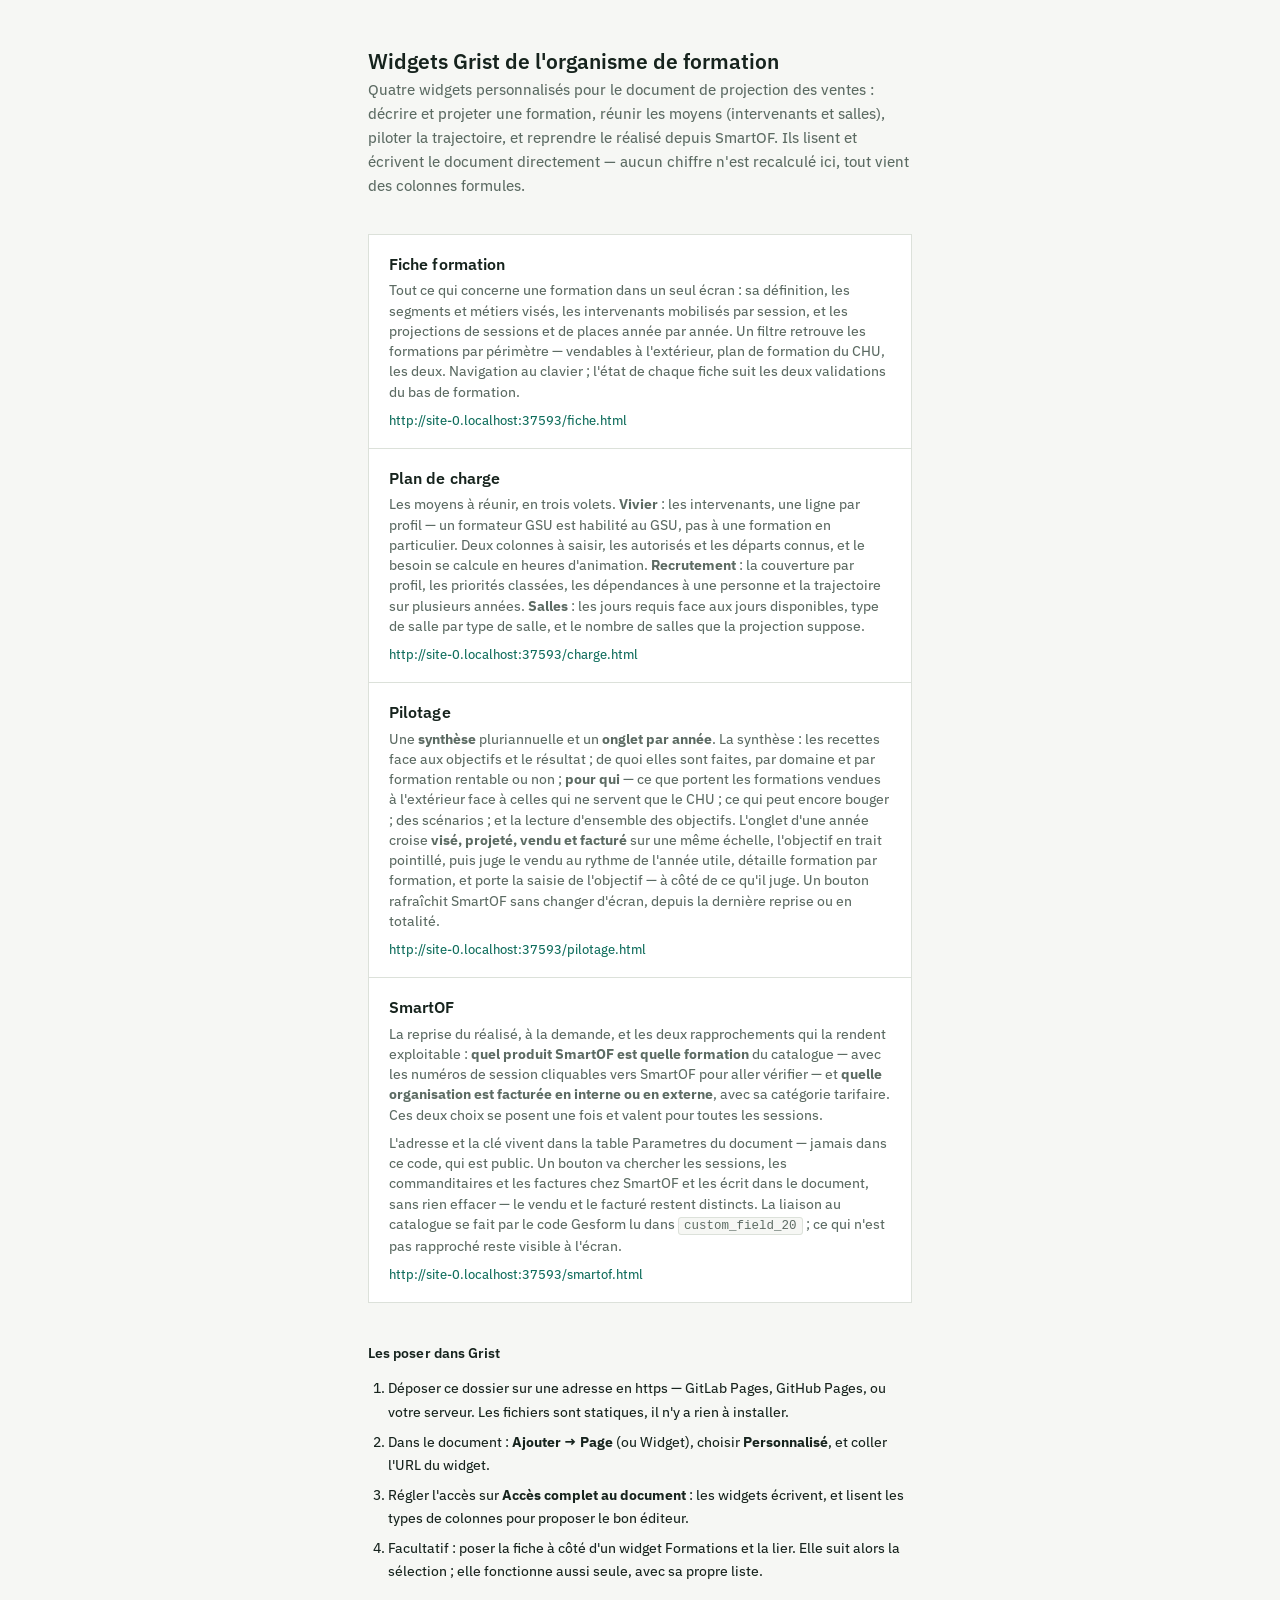
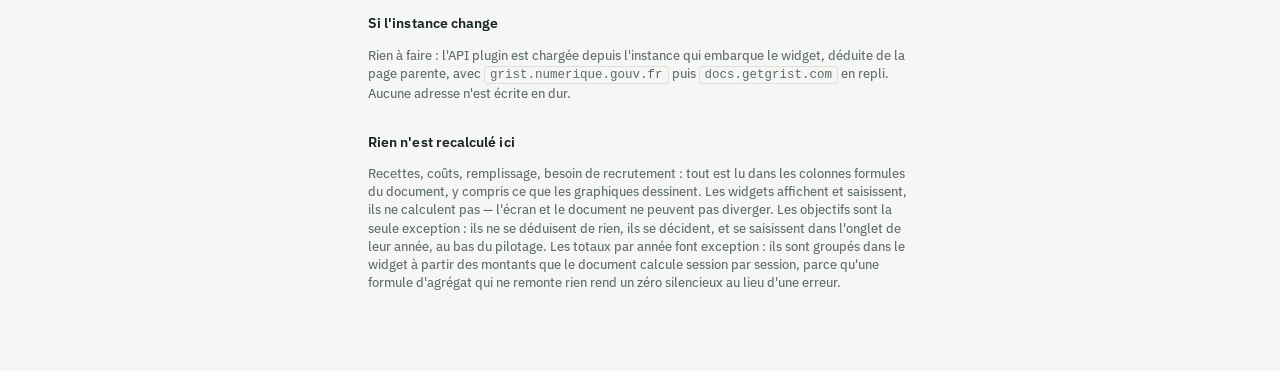
==== index.html @ e7bd87b8 "Add files via upload" ====
<!doctype html>
<html lang="fr">
<head>
<meta charset="utf-8">
<meta name="viewport" content="width=device-width, initial-scale=1">
<title>Widgets Grist — organisme de formation du CHU</title>
<link rel="preconnect" href="https://fonts.googleapis.com">
<link rel="preconnect" href="https://fonts.gstatic.com" crossorigin>
<link href="https://fonts.googleapis.com/css2?family=IBM+Plex+Sans:wght@400;450;500;600&display=swap" rel="stylesheet">
<link rel="stylesheet" href="commun.css?v=40">
<style>
  body { overflow-y: auto; }
  .enveloppe { max-width: 74ch; margin: 0 auto; padding: 48px 24px 72px; }
  .intro { font-size: 15px; line-height: 1.6; color: var(--sourd); margin-bottom: 36px; }
  .liste { display: grid; gap: 1px; background: var(--trait);
    border: 1px solid var(--trait); margin-bottom: 40px; }
  .carte { display: block; padding: 18px 20px; background: var(--surface);
    text-decoration: none; color: inherit; }
  .carte:hover { background: var(--papier); }
  .carte:focus-visible { outline: none; box-shadow: inset var(--ombre-focus); }
  .carte h2 { margin: 0 0 4px; font-size: 16px; }
  .carte p { margin: 0 0 8px; font-size: 13.5px; color: var(--sourd); line-height: 1.5; }
  .url { font-size: 12.5px; color: var(--fait); overflow-wrap: anywhere; }
  ol.etapes { padding-left: 20px; line-height: 1.65; }
  ol.etapes li { margin-bottom: 7px; }
  code { padding: 1px 5px; font-size: 12.5px; background: var(--papier);
    border: 1px solid var(--trait); border-radius: 3px; }
</style>
</head>
<body>
<div class="enveloppe">
  <h1>Widgets Grist de l'organisme de formation</h1>
  <p class="intro">Quatre widgets personnalisés pour le document de projection des ventes :
    décrire et projeter une formation, réunir les moyens (intervenants et salles), piloter la
    trajectoire, et reprendre le réalisé depuis SmartOF. Ils lisent
    et écrivent le document directement — aucun chiffre n'est recalculé ici, tout vient des
    colonnes formules.</p>

  <div class="liste">
    <a class="carte" href="fiche.html">
      <h2>Fiche formation</h2>
      <p>Tout ce qui concerne une formation dans un seul écran : sa définition, les segments
        et métiers visés, les intervenants mobilisés par session, et les projections de
        sessions et de places année par année. Un filtre retrouve les formations par périmètre —
        vendables à l'extérieur, plan de formation du CHU, les deux. Navigation au clavier ;
        l'état de chaque fiche suit les deux validations du bas de formation.</p>
      <span class="url" data-url="fiche.html"></span>
    </a>
    <a class="carte" href="charge.html">
      <h2>Plan de charge</h2>
      <p>Les moyens à réunir, en trois volets. <strong>Vivier</strong> : les intervenants, une
        ligne par profil — un formateur GSU est habilité au GSU, pas à une formation en
        particulier. Deux colonnes à saisir, les autorisés et les départs connus, et le besoin
        se calcule en heures d'animation. <strong>Recrutement</strong> : la couverture par
        profil, les priorités classées, les dépendances à une personne et la trajectoire sur
        plusieurs années. <strong>Salles</strong> : les jours requis face aux jours disponibles,
        type de salle par type de salle, et le nombre de salles que la projection suppose.</p>
      <span class="url" data-url="charge.html"></span>
    </a>
    <a class="carte" href="pilotage.html">
      <h2>Pilotage</h2>
      <p>Une <strong>synthèse</strong> pluriannuelle et un <strong>onglet par année</strong>.
        La synthèse : les recettes face aux objectifs et le résultat ; de quoi elles sont
        faites, par domaine et par formation rentable ou non ; <strong>pour qui</strong> — ce
        que portent les formations vendues à l'extérieur face à celles qui ne servent que le
        CHU ; ce qui peut encore bouger ; des scénarios ; et la lecture d'ensemble des
        objectifs. L'onglet d'une année croise <strong>visé, projeté, vendu et facturé</strong>
        sur une même échelle, l'objectif en trait pointillé, puis juge le vendu au rythme de
        l'année utile, détaille formation par formation, et porte la saisie de l'objectif —
        à côté de ce qu'il juge. Un bouton rafraîchit SmartOF sans changer d'écran, depuis la
        dernière reprise ou en totalité.</p>
      <span class="url" data-url="pilotage.html"></span>
    </a>
    <a class="carte" href="smartof.html">
      <h2>SmartOF</h2>
      <p>La reprise du réalisé, à la demande, et les deux rapprochements qui la rendent
        exploitable : <strong>quel produit SmartOF est quelle formation</strong> du catalogue
        — avec les numéros de session cliquables vers SmartOF pour aller vérifier — et
        <strong>quelle organisation est facturée en interne ou en externe</strong>, avec sa
        catégorie tarifaire. Ces deux choix se posent une fois et valent pour toutes les
        sessions.</p>
      <p> L'adresse et la clé vivent dans la table
        Parametres du document — jamais dans ce code, qui est public. Un bouton va chercher
        les sessions, les commanditaires et les factures chez SmartOF et les écrit dans le
        document, sans rien effacer — le vendu et le facturé restent distincts. La liaison au catalogue se fait par le code Gesform lu dans
        <code>custom_field_20</code> ; ce qui n'est pas rapproché reste visible à l'écran.</p>
      <span class="url" data-url="smartof.html"></span>
    </a>
  </div>

  <h2>Les poser dans Grist</h2>
  <ol class="etapes">
    <li>Déposer ce dossier sur une adresse en https — GitLab Pages, GitHub Pages, ou votre
      serveur. Les fichiers sont statiques, il n'y a rien à installer.</li>
    <li>Dans le document : <strong>Ajouter → Page</strong> (ou Widget), choisir
      <strong>Personnalisé</strong>, et coller l'URL du widget.</li>
    <li>Régler l'accès sur <strong>Accès complet au document</strong> : les widgets écrivent,
      et lisent les types de colonnes pour proposer le bon éditeur.</li>
    <li>Facultatif : poser la fiche à côté d'un widget Formations et la lier. Elle suit alors
      la sélection ; elle fonctionne aussi seule, avec sa propre liste.</li>
  </ol>

  <h2>Si l'instance change</h2>
  <p class="note">Rien à faire : l'API plugin est chargée depuis l'instance qui embarque le
    widget, déduite de la page parente, avec <code>grist.numerique.gouv.fr</code> puis
    <code>docs.getgrist.com</code> en repli. Aucune adresse n'est écrite en dur.</p>

  <h2>Rien n'est recalculé ici</h2>
  <p class="note">Recettes, coûts, remplissage, besoin de recrutement : tout est lu dans les
    colonnes formules du document, y compris ce que les graphiques dessinent. Les widgets
    affichent et saisissent, ils ne calculent pas — l'écran et le document ne peuvent pas
    diverger. Les objectifs sont la seule exception : ils ne se déduisent de rien, ils se
    décident, et se saisissent dans l'onglet de leur année, au bas du pilotage. Les totaux
    par année font exception : ils sont groupés dans le widget à partir des montants que le
    document calcule session par session, parce qu'une formule d'agrégat qui ne remonte rien
    rend un zéro silencieux au lieu d'une erreur.</p>
</div>
<script>
  /* l'URL à coller dans Grist, celle du widget tel qu'il est servi ici */
  Array.prototype.forEach.call(document.querySelectorAll('.url'), function (el) {
    el.textContent = new URL(el.dataset.url, location.href).href;
  });
</script>
</body>
</html>
---- commun.css ----
/* =========================================================================
   Widgets Grist de l'organisme de formation du CHU — feuille commune.
   Jetons, composants et états partagés par la fiche, la charge et le pilotage.
   ========================================================================= */

:root {
  --papier: #f6f7f4;
  --surface: #ffffff;
  --encre: #16231d;
  --sourd: #5c6b63;
  --trait: #dce1da;
  --trait-fort: #c3cbc1;
  --fait: #0f6d5c;
  --afaire: #a8661e;
  --alerte: #b3261e;
  --fait-pale: #e8f1ee;
  --afaire-pale: #f7efe3;
  --alerte-pale: #fdecec;
  --ombre-focus: 0 0 0 3px rgba(15, 109, 92, .18);
  --rail: 272px;

  /* Graphiques. Les cinq teintes de série sont attribuées dans cet ordre et
     jamais recyclées : un domaine garde sa couleur quand on filtre. Elles ont
     été vérifiées deux à deux pour les trois daltonismes et pour la vision
     normale, sur le fond de page clair puis sur le fond sombre. */
  --serie-1: #2a78d6;
  --serie-2: #eb6834;
  --serie-3: #1baf7a;
  --serie-4: #eda100;
  --serie-5: #e87ba4;
  /* une seule teinte, du clair au foncé, pour les intensités */
  --degrade-1: #6da7ec;
  --degrade-2: #3987e5;
  --degrade-3: #256abf;
  --degrade-4: #104281;
  /* le signe d'un résultat n'est pas une série : c'est une polarité */
  --pos: #0f6d5c;
  --neg: #b3261e;
  --grille: #e7eae4;
}
@media (prefers-color-scheme: dark) {
  :root:not([data-theme="light"]) {
    --papier: #141a17;
    --surface: #1b231f;
    --encre: #e8ede9;
    --sourd: #9aa8a0;
    --trait: #2c3833;
    --trait-fort: #3d4c45;
    --fait: #4fb7a1;
    --afaire: #d9a05a;
    --alerte: #e98b84;
    --fait-pale: #1d2f2a;
    --afaire-pale: #2e2619;
    --alerte-pale: #3a1f1d;
    --ombre-focus: 0 0 0 3px rgba(79, 183, 161, .22);

    /* Le mode sombre n'est pas l'inverse du mode clair : chaque teinte est
       reprise un cran plus loin dans sa rampe, puis vérifiée sur ce fond. */
    --serie-1: #3987e5;
    --serie-2: #d95926;
    --serie-3: #199e70;
    --serie-4: #c98500;
    --serie-5: #d55181;
    --degrade-1: #cde2fb;
    --degrade-2: #9ec5f4;
    --degrade-3: #5598e7;
    --degrade-4: #2a78d6;
    --pos: #4fb7a1;
    --neg: #e98b84;
    --grille: #28332e;
  }
}

* { box-sizing: border-box; }
html, body { height: 100%; }
body {
  margin: 0;
  font: 450 14px/1.45 "IBM Plex Sans", ui-sans-serif, system-ui, "Segoe UI", sans-serif;
  color: var(--encre);
  background: var(--papier);
  -webkit-font-smoothing: antialiased;
}
button, input, select, textarea { font: inherit; color: inherit; }
a { color: var(--fait); }

/* ------------------------------------------------------------ ossature -- */
#app { display: flex; flex-direction: column; height: 100%; }
.barre {
  display: flex; align-items: center; gap: 16px; flex: 0 0 auto;
  padding: 10px 16px; background: var(--surface); border-bottom: 1px solid var(--trait);
}
.corps { display: flex; flex: 1 1 auto; min-height: 0; }
/* La colonne de gauche : un filtre fixe en tête, la liste qui défile dessous.
   Le filtre ne doit pas partir avec le défilement, sinon on ne sait plus ce
   qu'on regarde dès qu'on descend dans la liste. */
.colonne-rail {
  flex: 0 0 var(--rail); min-width: 0; display: flex; flex-direction: column;
  min-height: 0; background: var(--surface); border-right: 1px solid var(--trait);
}
.colonne-rail .rail { flex: 1 1 auto; border-right: 0; }
.filtre-rail {
  flex: 0 0 auto; padding: 9px 12px; border-bottom: 1px solid var(--trait);
  background: var(--papier);
}
.filtre-rail select {
  width: 100%; padding: 5px 6px; font: inherit; font-size: 12.5px;
  color: var(--encre); background: var(--surface);
  border: 1px solid var(--trait-fort); border-radius: 3px;
}
.filtre-rail select:focus { outline: none; border-color: var(--fait); box-shadow: var(--ombre-focus); }
.filtre-rail .decompte { margin-top: 5px; font-size: 11.5px; color: var(--sourd); line-height: 1.35; }
.rail {
  flex: 0 0 var(--rail); min-width: 0; overflow-y: auto;
  background: var(--surface); border-right: 1px solid var(--trait);
}
.fiche { flex: 1 1 auto; min-width: 0; overflow-y: auto; padding: 0 26px 40px; }
.fiche > h1, .fiche > .vide { margin-top: 22px; }
.page { flex: 1 1 auto; min-width: 0; overflow-y: auto; padding: 22px 26px 40px; }
.vide { color: var(--sourd); max-width: 50ch; }

/* ------------------------------------------------------------ sommaire -- */
/* Collant en haut de la fiche : où l'on est, où aller, et ce qui réclame
   encore quelque chose. Le point ocre n'est pas un ornement, il dit qu'il
   manque une information dans cette section. */
.sommaire {
  position: sticky; top: 0; z-index: 5;
  display: flex; gap: 2px; margin: 0 -26px 22px; padding: 0 26px;
  /* le fond doit couvrir toute la largeur, le contenu passe dessous */
  overflow-x: auto; scrollbar-width: thin;
  background: var(--papier); border-bottom: 1px solid var(--trait);
}
.sommaire button {
  position: relative; flex: 0 0 auto;
  padding: 10px 12px 9px; font-size: 12.5px; color: var(--sourd); cursor: pointer;
  background: none; border: 0; border-bottom: 2px solid transparent; white-space: nowrap;
}
.sommaire button:hover { color: var(--encre); }
.sommaire button[aria-current="true"] { color: var(--encre); font-weight: 500;
  border-bottom-color: var(--fait); }
.sommaire button:focus-visible { outline: none; box-shadow: inset var(--ombre-focus); }
.sommaire .manque {
  display: inline-block; width: 5px; height: 5px; margin-left: 6px; vertical-align: 2px;
  background: var(--afaire); border-radius: 50%;
}
.fiche section { scroll-margin-top: 52px; }

/* --------------------------------------------------------------- texte -- */
h1 { margin: 0 0 4px; font-size: 21px; font-weight: 600; line-height: 1.25; }
h2 { margin: 30px 0 12px; font-size: 14px; font-weight: 600; letter-spacing: .005em; }
h2:first-of-type { margin-top: 22px; }
h3 { margin: 20px 0 8px; font-size: 13px; font-weight: 600; color: var(--sourd); }
p { margin: 0 0 10px; }
.sous { margin: 0 0 20px; color: var(--sourd); font-size: 13px; max-width: 72ch; }
.note { font-size: 12.5px; color: var(--sourd); max-width: 76ch; }
.chiffre { font-variant-numeric: tabular-nums; }
.positif { color: var(--fait); }
.negatif { color: var(--alerte); }

/* ------------------------------------------------------------ contrôles -- */
.recherche {
  flex: 0 1 240px; min-width: 110px; padding: 7px 10px;
  background: var(--papier); border: 1px solid var(--trait); border-radius: 3px;
}
.recherche:focus { outline: none; border-color: var(--fait); box-shadow: var(--ombre-focus); }
.outil {
  padding: 6px 11px; background: var(--papier); cursor: pointer;
  border: 1px solid var(--trait); border-radius: 3px;
}
.outil:hover { border-color: var(--trait-fort); background: var(--surface); }
.outil:focus-visible { outline: none; box-shadow: var(--ombre-focus); }
.outil:disabled { opacity: .4; cursor: default; }
.outil.attention { background: var(--afaire-pale); border-color: var(--afaire); color: var(--afaire); }
.nav { display: flex; gap: 4px; flex: 0 0 auto; }

.champ {
  width: 78px; padding: 6px 8px; text-align: right;
  font-variant-numeric: tabular-nums; background: transparent;
  border: 1px solid transparent; border-bottom-color: var(--trait-fort); border-radius: 2px;
}
.champ::placeholder { color: var(--trait-fort); }
.champ:hover { border-bottom-color: var(--sourd); }
.champ:focus { outline: none; background: var(--surface);
  border-color: var(--fait); box-shadow: var(--ombre-focus); }
.champ:disabled { color: var(--sourd); border-bottom-style: dotted; }
.champ.vide-attendu { background: var(--afaire-pale); border-bottom-color: var(--afaire); }
.champ.erreur { background: var(--alerte-pale); border-color: var(--alerte); }
/* l'enregistrement se voit dans la case, une seconde */
@keyframes fondu-enregistre {
  from { background-color: var(--fait-pale); border-bottom-color: var(--fait); }
  to { background-color: transparent; }
}
.champ.enregistre { animation: fondu-enregistre 1s ease-out; }

/* ------------------------------------------------- formulaire de fiche -- */
.grille { display: grid; grid-template-columns: repeat(auto-fit, minmax(230px, 1fr));
  gap: 14px 22px; align-items: start; }
.bloc { display: flex; flex-direction: column; gap: 4px; min-width: 0; }
.bloc > label { font-size: 12px; color: var(--sourd); }
.saisie {
  width: 100%; padding: 7px 9px; background: var(--surface);
  border: 1px solid var(--trait); border-radius: 3px;
}
.saisie:hover { border-color: var(--trait-fort); }
.saisie:focus { outline: none; border-color: var(--fait); box-shadow: var(--ombre-focus); }
textarea.saisie { min-height: 84px; resize: vertical; line-height: 1.5; }
.saisie.manquant { border-color: var(--afaire); background: var(--afaire-pale); }

/* listes de références, en étiquettes cliquables */
.etiquettes { display: flex; flex-wrap: wrap; gap: 5px; }
.etiq {
  padding: 4px 9px; font-size: 12.5px; cursor: pointer;
  background: var(--surface); color: var(--sourd);
  border: 1px solid var(--trait); border-radius: 12px;
}
.etiq:hover { border-color: var(--trait-fort); }
.etiq:focus-visible { outline: none; box-shadow: var(--ombre-focus); }
.etiq[aria-pressed="true"] { background: var(--fait-pale); color: var(--fait);
  border-color: var(--fait); font-weight: 500; }

/* ------------------------------------------------------------ tableaux -- */
.matrice { border-collapse: collapse; }
.matrice th {
  padding: 0 10px 7px; font-size: 11.5px; font-weight: 500; color: var(--sourd);
  text-align: right; white-space: nowrap; border-bottom: 1px solid var(--trait);
}
.matrice th.gauche, .matrice td.gauche { text-align: left; }
/* colonne d'un segment que la fiche ne vise plus, mais qui porte des ventes */
.matrice th.hors-cible { color: var(--afaire); }
.matrice th.gauche { padding-left: 0; }
.matrice td { padding: 3px 10px; border-bottom: 1px solid var(--trait); }
.matrice tr:last-child td { border-bottom: 0; }
.matrice tbody tr:hover td { background: var(--papier); }
.matrice th.calcule, .matrice td.calcule { border-left: 1px solid var(--trait); padding-left: 16px; }
.calcul { font-size: 12.5px; color: var(--sourd); text-align: right; white-space: nowrap;
  font-variant-numeric: tabular-nums; }
/* dans un tableau, une liste à 100 % se réduit à la largeur de sa colonne et
   ne montre plus que le premier caractère : on lui laisse de quoi se lire */
.matrice select.saisie { width: auto; min-width: 9ch; max-width: 24ch; padding: 5px 7px; }
.an { padding-left: 0 !important; font-size: 19px; font-weight: 400; color: var(--sourd);
  font-variant-numeric: tabular-nums; }
.matrice tr.remplie .an { color: var(--encre); }
.libelle { font-size: 13px; }
.second { font-size: 12px; color: var(--sourd); }

/* ---------------------------------------------------------------- rail -- */
.item {
  display: grid; grid-template-columns: 1fr auto; align-items: baseline; gap: 8px;
  width: 100%; text-align: left; padding: 9px 14px 9px 12px; cursor: pointer;
  background: none; border: 0; border-left: 3px solid transparent;
  border-bottom: 1px solid var(--trait);
}
.item:hover { background: var(--papier); }
.item[aria-current="true"] { background: var(--papier); border-left-color: var(--fait); }
.item:focus-visible { outline: none; box-shadow: inset var(--ombre-focus); }
.item-nom { font-size: 13px; line-height: 1.3; overflow-wrap: anywhere; }
.item-etat { font-size: 11.5px; color: var(--sourd); white-space: nowrap;
  font-variant-numeric: tabular-nums; }
.rail-vide { padding: 18px 16px; font-size: 13px; color: var(--sourd); }

/* le titre d'un widget qui n'a ni onglets ni recherche dans sa barre */
.barre-titre { margin: 0; font-size: 15px; font-weight: 600; letter-spacing: -.01em;
  white-space: nowrap; }

/* Un repère n'est pas une mesure : il dit où l'on devrait être, pas ce qu'on
   a fait. Il se distingue donc des jauges pleines par une trame, et non par
   une couleur de plus — une teinte supplémentaire se lirait comme une série. */
.jauge .repere {
  background: repeating-linear-gradient(135deg,
    var(--trait-fort) 0 4px, transparent 4px 8px);
  box-shadow: inset 0 0 0 1px var(--trait-fort);
}

/* --------------------------------------------------------------- états -- */
.pastille { display: inline-block; width: 7px; height: 7px; border-radius: 50%;
  margin-right: 5px; vertical-align: 1px; }
.p-fait { background: var(--fait); }
.p-partiel { background: var(--afaire); }
.p-vide { background: var(--trait-fort); }
.p-alerte { background: var(--alerte); }
.avance { display: flex; gap: 14px; flex: 1 1 auto; font-size: 12.5px; color: var(--sourd); }
.avance b { color: var(--encre); font-weight: 600; font-variant-numeric: tabular-nums; }
/* le numéro de version du fichier servi, à droite du bandeau : discret, mais
   il tranche en un coup d'œil la question « est-ce bien la nouvelle page ? » */
.avance .version { margin-left: auto; padding-left: 14px; color: var(--trait-fort);
  font-variant-numeric: tabular-nums; }

.alerte-bloc { margin: 0 0 18px; padding: 11px 13px; font-size: 13px;
  background: var(--afaire-pale); border-left: 3px solid var(--afaire); }
.alerte-bloc.grave { background: var(--alerte-pale); border-left-color: var(--alerte); }

.etat-sauve {
  position: fixed; right: 14px; bottom: 12px; padding: 5px 10px; font-size: 12px;
  background: var(--surface); color: var(--sourd);
  border: 1px solid var(--trait); border-radius: 3px;
  opacity: 0; transition: opacity .18s ease; pointer-events: none;
}
.etat-sauve.visible { opacity: 1; }
.etat-sauve.rate { color: var(--alerte); border-color: var(--alerte); }

/* ------------------------------------------------------------- bilans -- */
.bilan { display: flex; gap: 34px; flex-wrap: wrap; margin: 0;
  padding-top: 18px; border-top: 1px solid var(--trait); }
.bilan div { display: flex; flex-direction: column-reverse; gap: 2px; }
.bilan dt { font-size: 12px; color: var(--sourd); }
.bilan dd { margin: 0; font-size: 18px; font-weight: 500; font-variant-numeric: tabular-nums; }

.indicateurs { display: grid; gap: 1px; background: var(--trait);
  border: 1px solid var(--trait); margin-bottom: 26px; }
.ind { display: grid; grid-template-columns: 24px 1fr auto auto; gap: 12px;
  align-items: baseline; padding: 11px 14px; background: var(--surface); }
.ind-feu { font-size: 13px; line-height: 1; }
.ind-val { font-weight: 600; font-variant-numeric: tabular-nums; }
.ind-cible { font-size: 12px; color: var(--sourd); white-space: nowrap; }

/* le point mort : ce qui est vendu, et le seuil où la session se paie */
.point-mort { margin: 14px 0 16px; max-width: 520px; }
.pm-rail { position: relative; height: 14px; background: var(--trait); border-radius: 7px; }
.pm-rempli { display: block; height: 100%; background: var(--afaire); border-radius: 7px; }
.pm-rempli.ok { background: var(--fait); }
.pm-seuil { position: absolute; top: -4px; bottom: -4px; width: 2px;
  background: var(--encre); border-radius: 1px; }
.pm-capacite { position: absolute; top: -3px; bottom: -3px; width: 2px;
  background: var(--surface); }
.pm-ligne { position: relative; height: 16px; margin-top: 4px;
  font-size: 11.5px; color: var(--sourd); font-variant-numeric: tabular-nums; }
.pm-bornes > span:first-child { position: absolute; left: 0; }
.pm-fin { position: absolute; right: 0; }
.pm-marque { position: absolute; transform: translateX(-50%); color: var(--encre);
  white-space: nowrap; }
.pm-marque.sans-centre { transform: none; }
.pm-marque.pm-sourd { color: var(--sourd); }

/* la suppression vit à part, en bas, et ne se déclenche pas par mégarde */
.zone-danger { margin-top: 34px; padding-top: 18px; border-top: 1px solid var(--trait);
  max-width: 78ch; }
.zone-danger .a-faire { margin: 10px 0; }
.outil.danger { background: var(--alerte-pale); border-color: var(--alerte);
  color: var(--alerte); font-weight: 500; }
.outil.danger:hover { background: var(--alerte); color: var(--surface);
  border-color: var(--alerte); }

.aide { margin-top: 30px; padding-top: 16px; font-size: 12.5px; color: var(--sourd);
  max-width: 78ch; border-top: 1px solid var(--trait); }
kbd { padding: 1px 5px; font: inherit; font-size: 11.5px;
  background: var(--papier); border: 1px solid var(--trait); border-radius: 3px; }

/* « 1 groupe de 8 » : le nombre, puis la taille du groupe */
.quantite { display: flex; align-items: baseline; gap: 2px; }
.quantite .fois { font-size: 11px; color: var(--trait-fort); }
.champ.taille { width: 46px; }

/* ce que le document reproche à la ligne, ou les lignes en double */
.ennui { margin-top: 1px; font-size: 11px; line-height: 1.35; color: var(--afaire);
  max-width: 150px; }
.alerte-texte { color: var(--afaire); }

/* sous une case de places : ce que le nombre compte, et à quel tarif */
.unites { display: flex; gap: 3px; align-items: baseline; margin-top: 1px; }
.unite { padding: 0 4px; font-size: 11px; line-height: 1.5; color: var(--sourd);
  cursor: pointer; background: transparent; border: 1px solid transparent;
  border-radius: 3px; white-space: nowrap; }
.unite:hover { border-color: var(--trait); background: var(--surface); }
.unite:focus-visible { outline: none; box-shadow: var(--ombre-focus); }
.unite.groupe { color: var(--afaire); font-weight: 500; }
.unite.absent { color: var(--trait-fort); }
.unite.herite { font-style: italic; }

.lieu { padding: 5px 7px; font-size: 12px; color: var(--sourd); cursor: pointer;
  background: transparent; border: 1px solid var(--trait); border-radius: 3px; }
.lieu:focus-visible { outline: none; box-shadow: var(--ombre-focus); }
.doublon { font-size: 11.5px; color: var(--afaire); }
/* un signalement sur lequel on peut cliquer pour aller le corriger */
button.lien { padding: 2px 4px; background: none; border: 1px solid transparent;
  border-radius: 3px; cursor: pointer; text-decoration: underline;
  text-underline-offset: 2px; text-decoration-style: dotted; }
button.lien:hover { border-color: var(--afaire); text-decoration: none; }
button.lien:focus-visible { outline: none; box-shadow: var(--ombre-focus); }
.outils { display: flex; align-items: center; gap: 10px; flex-wrap: wrap;
  margin: 18px 0 26px; font-size: 13px; color: var(--sourd); }
.coef { width: 62px; padding: 5px 7px; text-align: right; font-variant-numeric: tabular-nums;
  background: var(--surface); border: 1px solid var(--trait); border-radius: 3px; }
.coef:focus { outline: none; border-color: var(--fait); box-shadow: var(--ombre-focus); }

/* --------------------------------------------------------- graphiques -- */
/* Les séparateurs sont portés par les tuiles elles-mêmes, et non par un fond
   qui transparaît : une rangée incomplète laisserait sinon un bloc gris. */
.tuiles { display: grid; grid-template-columns: repeat(auto-fit, minmax(168px, 1fr));
  background: var(--surface); border: 1px solid var(--trait); margin: 0 0 28px;
  overflow: hidden; }
.tuile { padding: 13px 15px 14px;
  box-shadow: 1px 0 0 var(--trait), 0 1px 0 var(--trait); }
.tuile-lib { font-size: 12px; color: var(--sourd); }
.tuile-val { margin: 3px 0 2px; font-size: 24px; font-weight: 600; line-height: 1.1;
  font-variant-numeric: tabular-nums; letter-spacing: -.01em; }
.tuile-ctx { font-size: 12px; color: var(--sourd); font-variant-numeric: tabular-nums; }
/* une tuile qui se saisit : le chiffre garde sa taille, mais le mot
   « défaut » ne peut pas s'écrire en 24 px sans déborder de sa case */
.tuile-val .champ { width: 5ch; padding-left: 0; text-align: left;
  font-size: inherit; font-weight: inherit; letter-spacing: inherit; }
.tuile-val .champ::placeholder { font-size: 14px; font-weight: 400; }

.figure { margin: 0 0 30px; max-width: 760px; }
.figure-titre { margin: 0 0 2px; font-size: 13px; font-weight: 600; }
.figure-sous { display: block; margin-top: 2px; font-size: 12px; font-weight: 400;
  color: var(--sourd); }
.figure-zone { margin-top: 8px; }
.figure-zone svg { display: block; max-width: 100%; overflow: visible; }

.legende { display: flex; flex-wrap: wrap; gap: 4px 18px; margin-top: 8px;
  font-size: 12px; color: var(--sourd); }
.legende span { display: inline-flex; align-items: center; gap: 6px; }
.legende b { color: var(--encre); font-weight: 600; font-variant-numeric: tabular-nums; }
.legende .puce { width: 9px; height: 9px; border-radius: 2px; flex: 0 0 auto; }

/* un tableau large ne pousse pas la page : il défile dans sa bande */
.defilant { max-width: 100%; overflow-x: auto; scrollbar-width: thin; }

.chiffres { margin-top: 12px; font-size: 12.5px; }
.chiffres > summary { color: var(--sourd); cursor: pointer; width: fit-content;
  padding: 2px 0; }
.chiffres > summary:focus-visible { outline: none; box-shadow: var(--ombre-focus); }
.chiffres[open] > summary { margin-bottom: 6px; }

.infobulle {
  position: fixed; z-index: 40; max-width: 260px; padding: 7px 10px; font-size: 12.5px;
  line-height: 1.45; background: var(--surface); color: var(--encre);
  border: 1px solid var(--trait-fort); border-radius: 4px;
  box-shadow: 0 3px 10px rgba(0, 0, 0, .10);
  opacity: 0; transition: opacity .12s ease; pointer-events: none;
}
.infobulle.visible { opacity: 1; }
.infobulle b { font-variant-numeric: tabular-nums; }
.infobulle .second { display: block; }

@media (prefers-reduced-motion: reduce) {
  * { transition: none !important; animation: none !important; }
}
@media (max-width: 760px) {
  .corps { flex-direction: column; }
  .rail { flex: 0 0 auto; max-height: 32vh; border-right: 0; border-bottom: 1px solid var(--trait); }
  .page { padding: 18px 14px 32px; }
  .fiche { padding: 0 14px 32px; }
  .fiche > h1, .fiche > .vide { margin-top: 18px; }
  .barre { flex-wrap: wrap; gap: 8px; }
}

/* ------------------------------------------------- sections du pilotage -- */
/* L'écran est long : il lui faut une colonne vertébrale, pas une suite de
   blocs de même poids. */
.section-pilotage { margin: 38px 0 18px; padding-top: 20px;
  border-top: 2px solid var(--trait-fort); }
.section-pilotage:first-of-type { margin-top: 26px; }
.section-pilotage h2 { margin: 0 0 4px; font-size: 16px; }
.section-pilotage .note { margin: 0; max-width: 76ch; }
/* une ligne simulée ne se confond pas avec une ligne réelle */
.matrice tr.simule td { background: var(--papier); font-style: italic; }
.matrice tr.simule td.gauche { white-space: pre; }

/* ------------------------------------------------- onglets et verdicts -- */
/* Partagés par le pilotage et le plan de charge : le recrutement a changé
   d'écran, ses styles devaient suivre. */
.onglets { display: flex; gap: 2px; flex: 0 0 auto; }
.onglet { padding: 7px 14px; background: none; border: 1px solid transparent;
  border-radius: 3px; cursor: pointer; color: var(--sourd); }
.onglet:hover { background: var(--papier); }
.onglet[aria-selected="true"] { background: var(--papier); color: var(--encre);
  border-color: var(--trait); font-weight: 500; }
.onglet:focus-visible { outline: none; box-shadow: var(--ombre-focus); }

.verdict { margin: 0 0 24px; padding: 14px 16px; font-size: 15px; line-height: 1.5;
  background: var(--surface); border-left: 3px solid var(--fait); max-width: 80ch; }
.verdict.tendu { border-left-color: var(--afaire); }
.verdict b { font-weight: 600; }

.rangs { margin: 0; padding: 0; list-style: none; }
.rangs li { display: grid; grid-template-columns: 28px 1fr auto; gap: 12px;
  align-items: baseline; padding: 9px 0; border-bottom: 1px solid var(--trait); }
.rangs li:last-child { border-bottom: 0; }
.rang { font-size: 15px; color: var(--sourd); font-variant-numeric: tabular-nums; }
.rang-detail { font-size: 12.5px; color: var(--sourd); }
.rang-val { font-weight: 600; font-variant-numeric: tabular-nums; white-space: nowrap; }

.barres { display: grid; gap: 7px; margin: 0 0 8px; }
.barre-ligne { display: grid; grid-template-columns: 170px 1fr auto; gap: 12px;
  align-items: center; font-size: 13px; }
.jauge { height: 9px; background: var(--trait); border-radius: 5px; overflow: hidden; }
.jauge span { display: block; height: 100%; background: var(--fait); border-radius: 5px; }
.jauge span.tendu { background: var(--afaire); }
.jauge span.grave { background: var(--alerte); }

.a-faire { margin: 0; padding-left: 18px; }
.a-faire li { margin-bottom: 7px; }

/* L'année, dans un tableau de synthèse, est un chemin vers son onglet :
   un bouton qui se lit comme un libellé, pas un libellé qui cache un bouton. */
.lien-annee { padding: 0; font: inherit; font-weight: 600; color: var(--fait);
  background: none; border: 0; border-bottom: 1px dotted currentColor; cursor: pointer; }
.lien-annee:hover { border-bottom-style: solid; }
.lien-annee:focus-visible { outline: none; box-shadow: var(--ombre-focus); border-radius: 2px; }

/* La barre de rafraîchissement SmartOF, dans le pilotage. */
.barre-synchro { display: flex; flex-wrap: wrap; align-items: center; gap: 10px;
  padding: 10px 12px; margin: 14px 0 0; background: var(--surface);
  border: 1px solid var(--trait); font-size: 13px; }
.barre-synchro .champ { width: auto; min-width: 180px; text-align: left; }
.barre-synchro .etat-synchro { min-width: 0; flex: 1 1 160px; }
.rapport-synchro { margin-top: 10px; }
.rapport-synchro p { margin: 6px 0; }

/* Les numéros de session SmartOF, cliquables vers l'application. */
.codes-session { display: flex; flex-wrap: wrap; gap: 4px 6px; }
.code-session { display: inline-block; padding: 1px 6px; font-size: 12px;
  font-variant-numeric: tabular-nums; background: var(--papier);
  border: 1px solid var(--trait); border-radius: 3px; color: var(--encre);
  text-decoration: none; white-space: nowrap; }
a.code-session { color: var(--fait); border-color: var(--trait-fort); }
a.code-session:hover { background: var(--fait-pale); }
a.code-session:focus-visible { outline: none; box-shadow: var(--ombre-focus); }

.bloc-rapprochement { margin-top: 18px; }
.bloc-rapprochement .matrice { margin-top: 12px; }
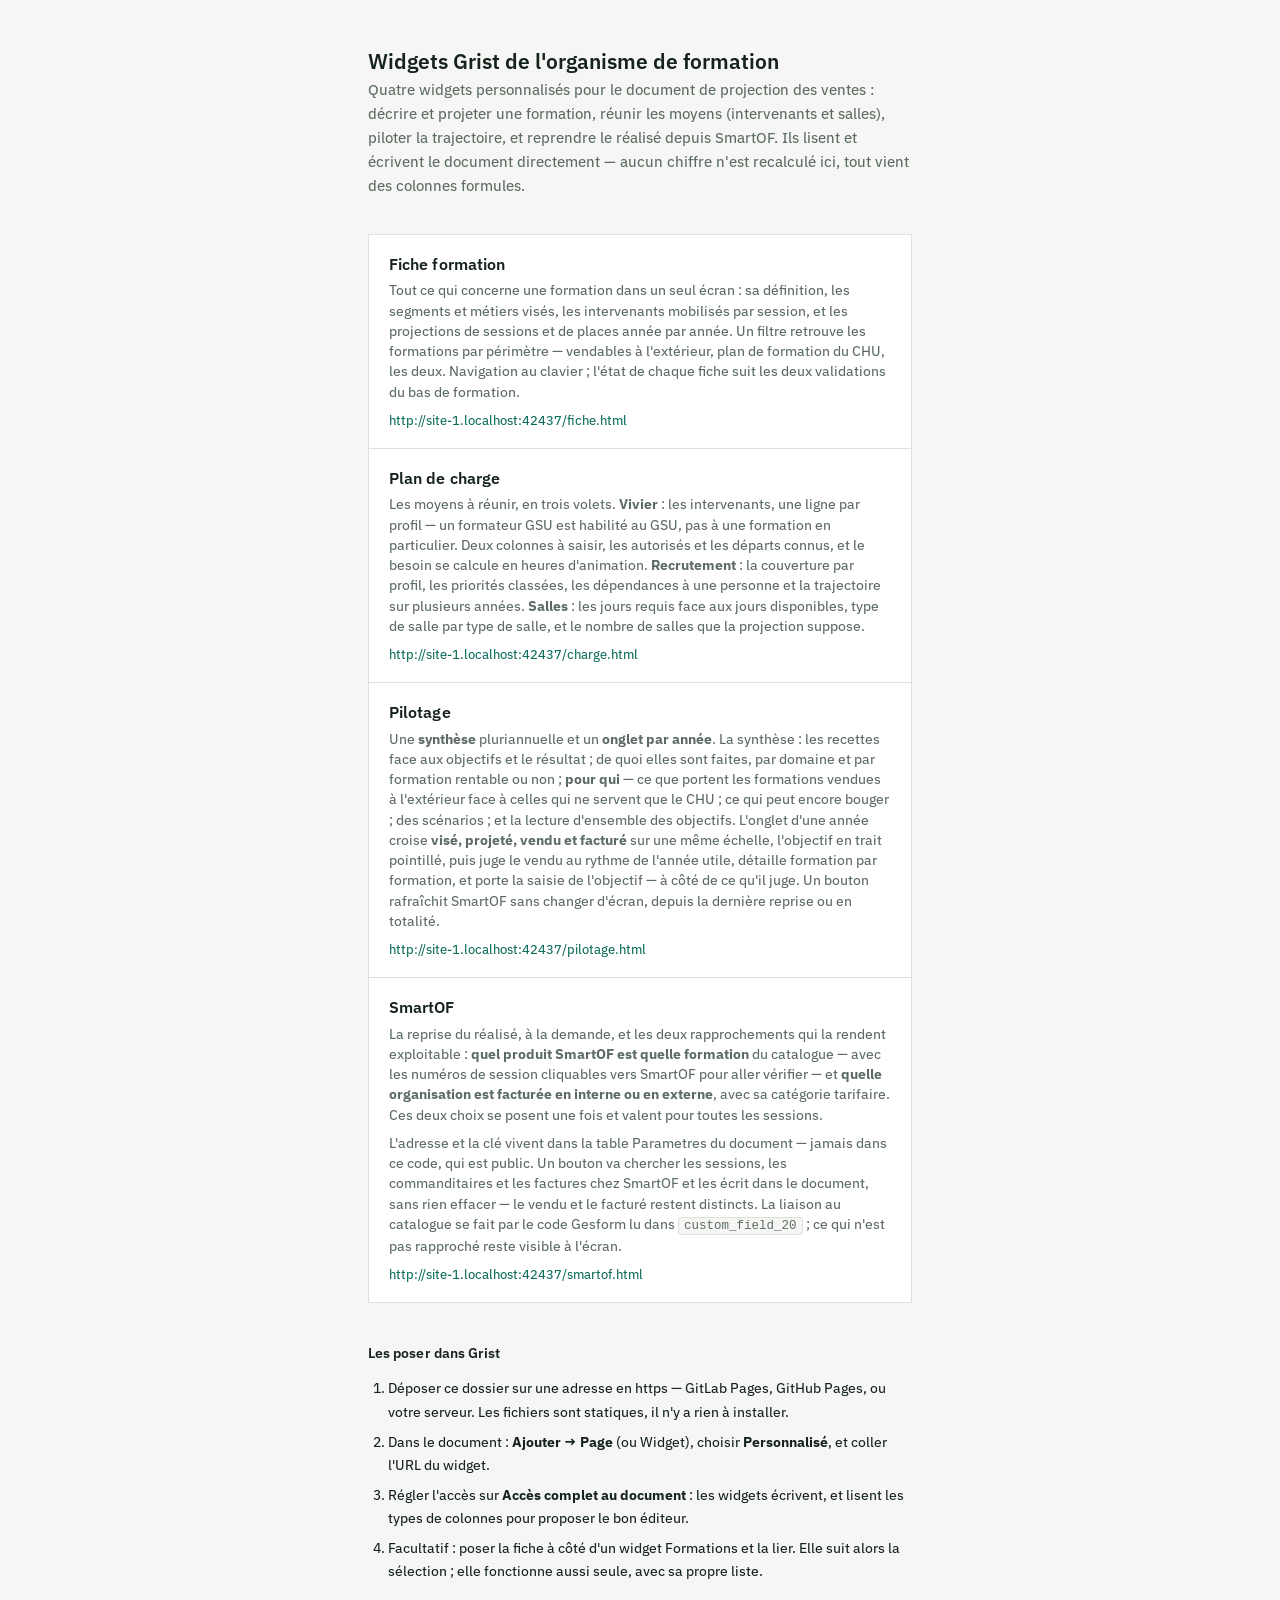
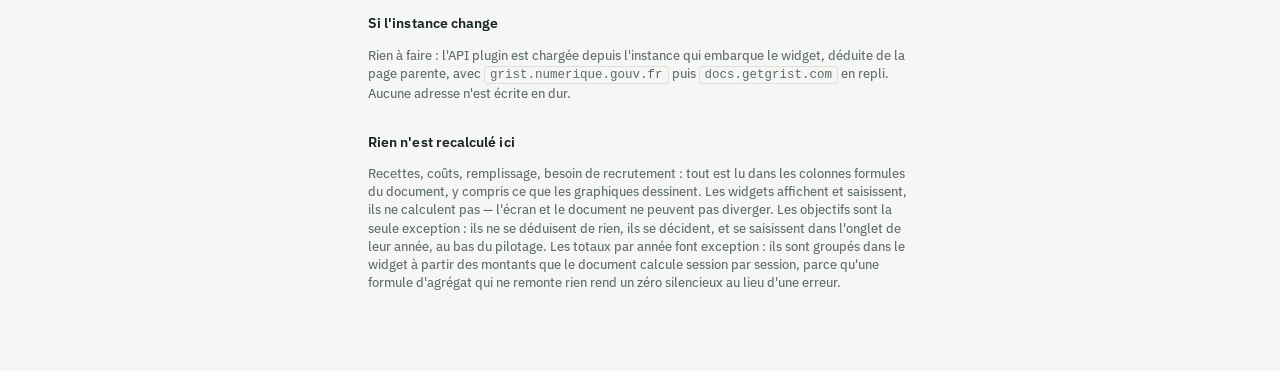
==== commit e143c202: "Add files via upload" ====
--- a/index.html
+++ b/index.html
@@ -7,7 +7,7 @@
 <link rel="preconnect" href="https://fonts.googleapis.com">
 <link rel="preconnect" href="https://fonts.gstatic.com" crossorigin>
 <link href="https://fonts.googleapis.com/css2?family=IBM+Plex+Sans:wght@400;450;500;600&display=swap" rel="stylesheet">
-<link rel="stylesheet" href="commun.css?v=40">
+<link rel="stylesheet" href="commun.css?v=41">
 <style>
   body { overflow-y: auto; }
   .enveloppe { max-width: 74ch; margin: 0 auto; padding: 48px 24px 72px; }
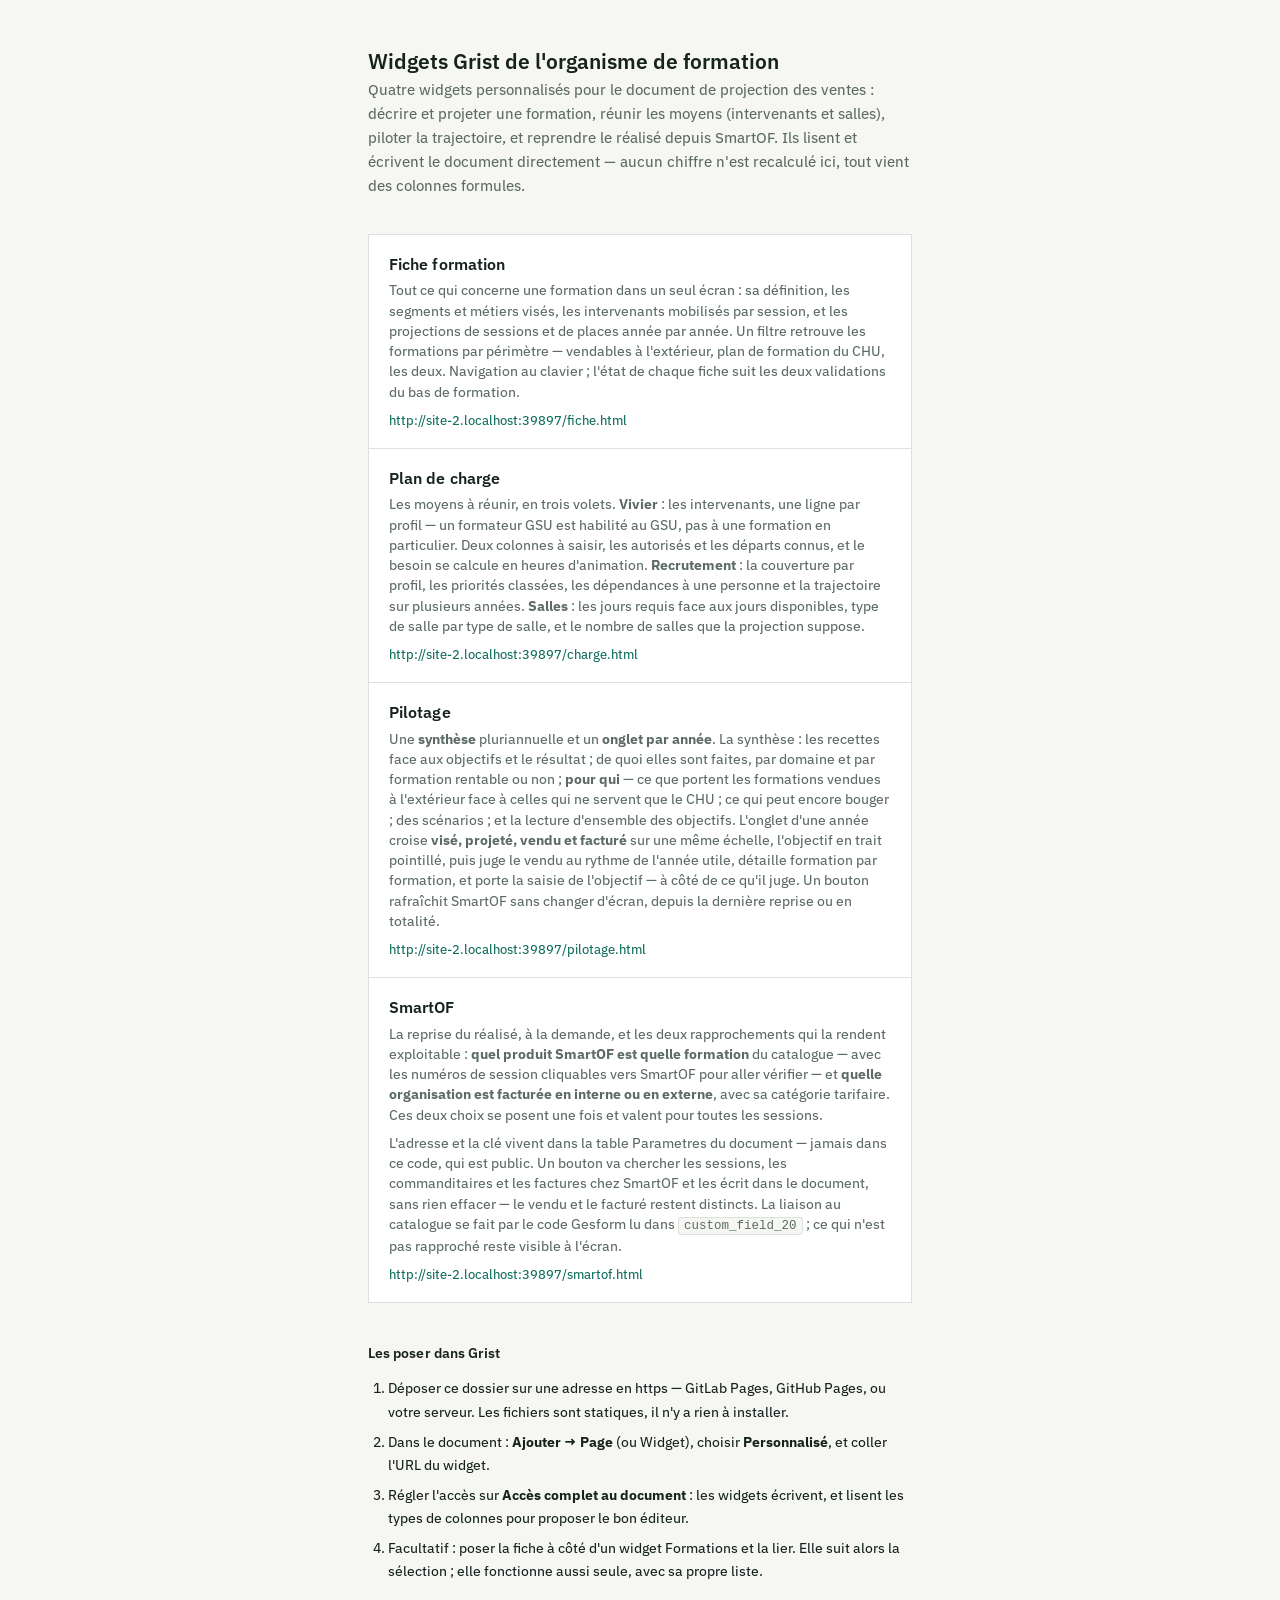
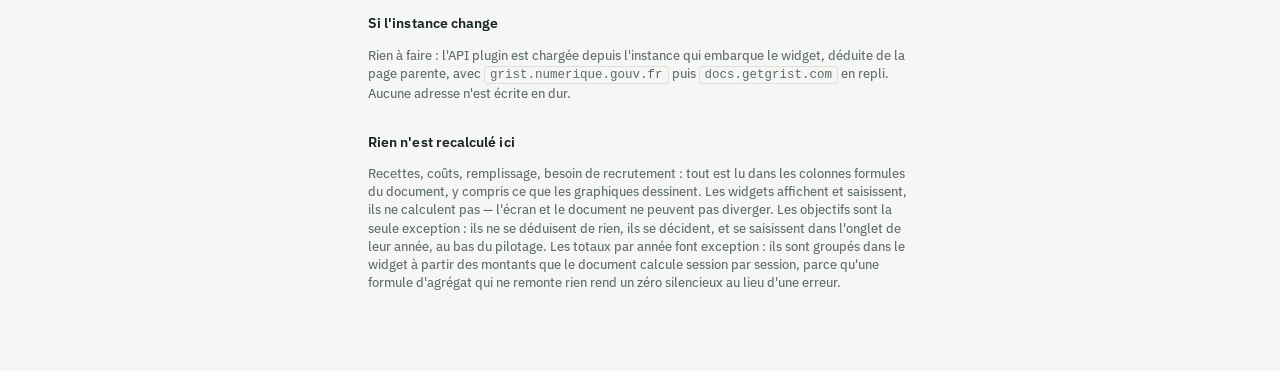
==== commit 80a9d6f7: "Add files via upload" ====
--- a/index.html
+++ b/index.html
@@ -7,7 +7,7 @@
 <link rel="preconnect" href="https://fonts.googleapis.com">
 <link rel="preconnect" href="https://fonts.gstatic.com" crossorigin>
 <link href="https://fonts.googleapis.com/css2?family=IBM+Plex+Sans:wght@400;450;500;600&display=swap" rel="stylesheet">
-<link rel="stylesheet" href="commun.css?v=41">
+<link rel="stylesheet" href="commun.css?v=42">
 <style>
   body { overflow-y: auto; }
   .enveloppe { max-width: 74ch; margin: 0 auto; padding: 48px 24px 72px; }
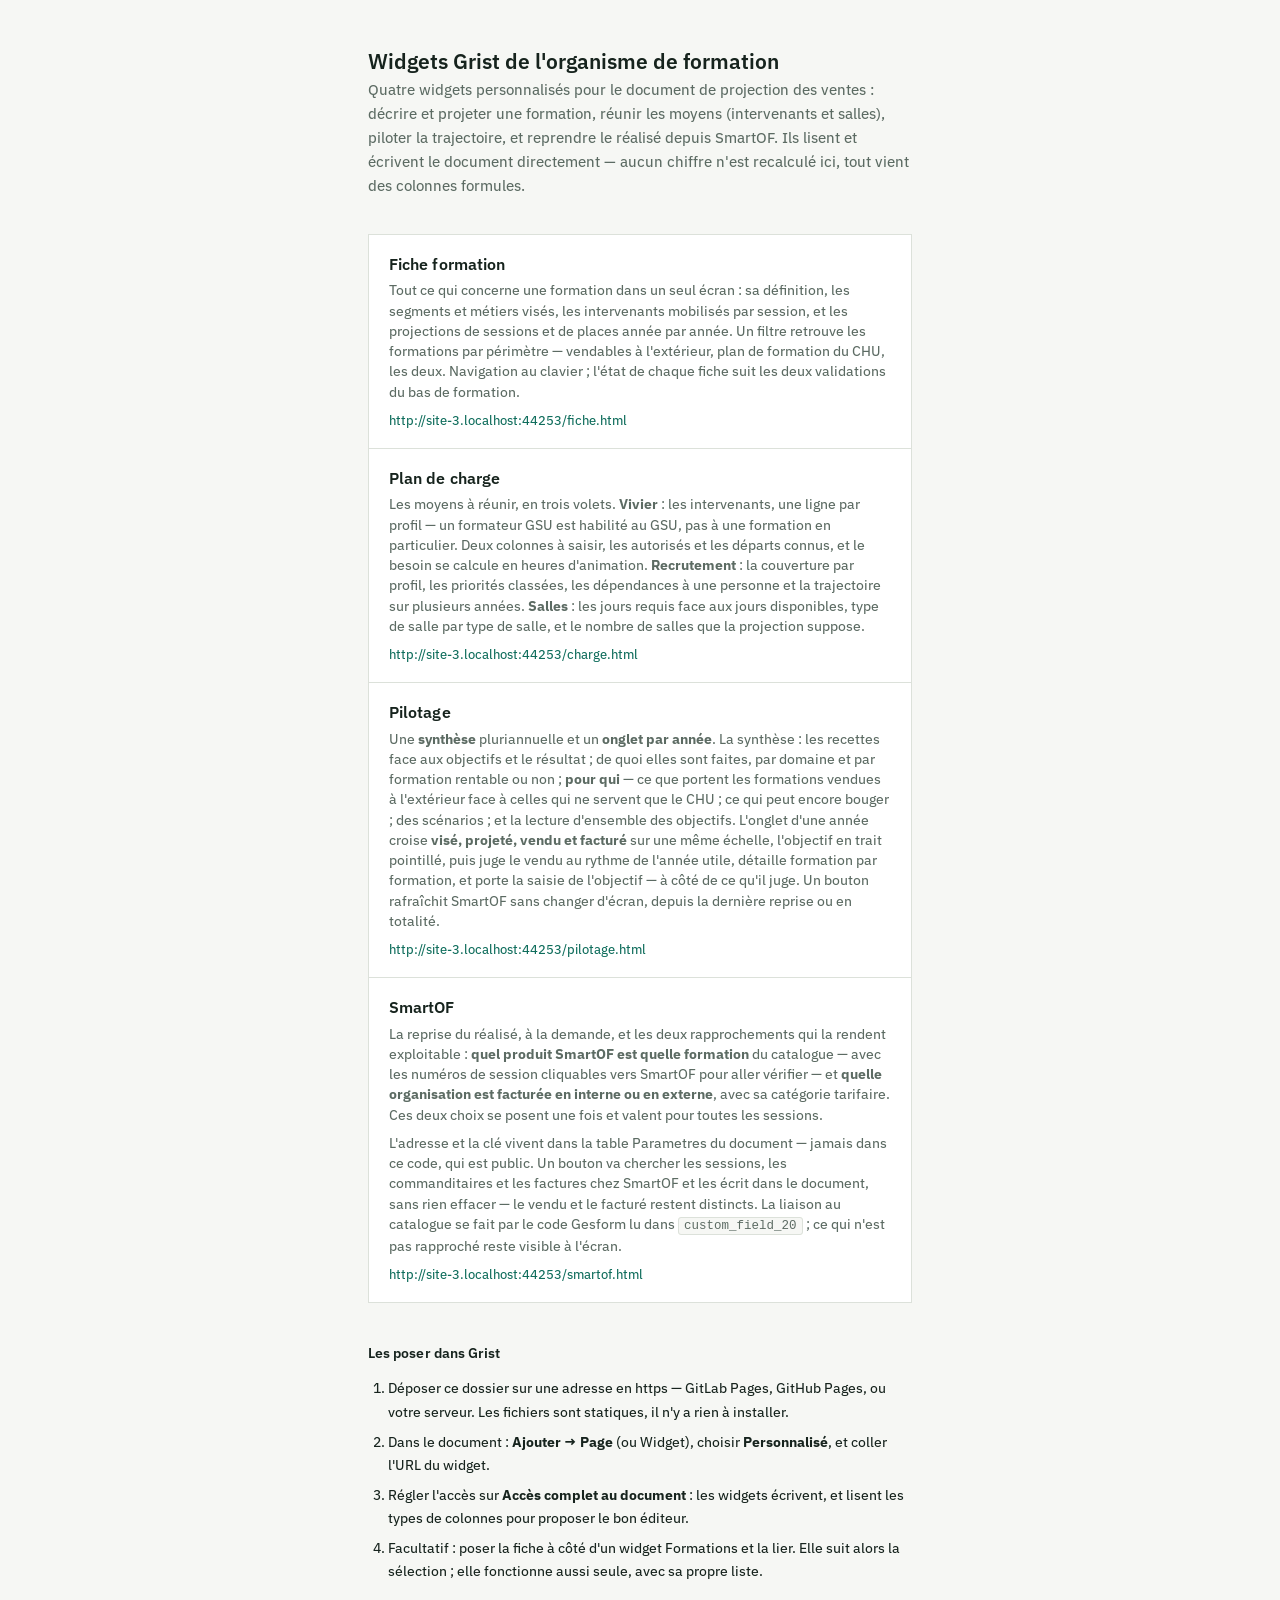
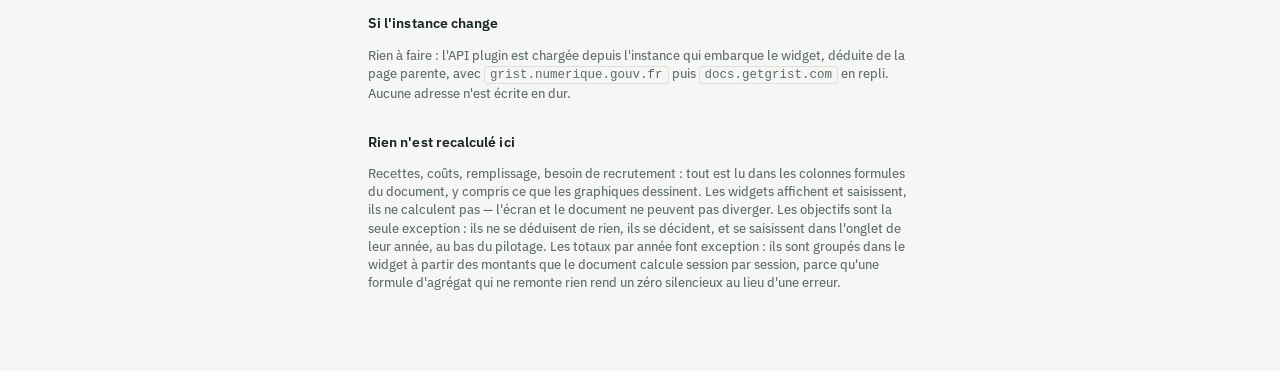
==== commit 0154dd07: "Add files via upload" ====
--- a/index.html
+++ b/index.html
@@ -7,7 +7,7 @@
 <link rel="preconnect" href="https://fonts.googleapis.com">
 <link rel="preconnect" href="https://fonts.gstatic.com" crossorigin>
 <link href="https://fonts.googleapis.com/css2?family=IBM+Plex+Sans:wght@400;450;500;600&display=swap" rel="stylesheet">
-<link rel="stylesheet" href="commun.css?v=42">
+<link rel="stylesheet" href="commun.css?v=43">
 <style>
   body { overflow-y: auto; }
   .enveloppe { max-width: 74ch; margin: 0 auto; padding: 48px 24px 72px; }
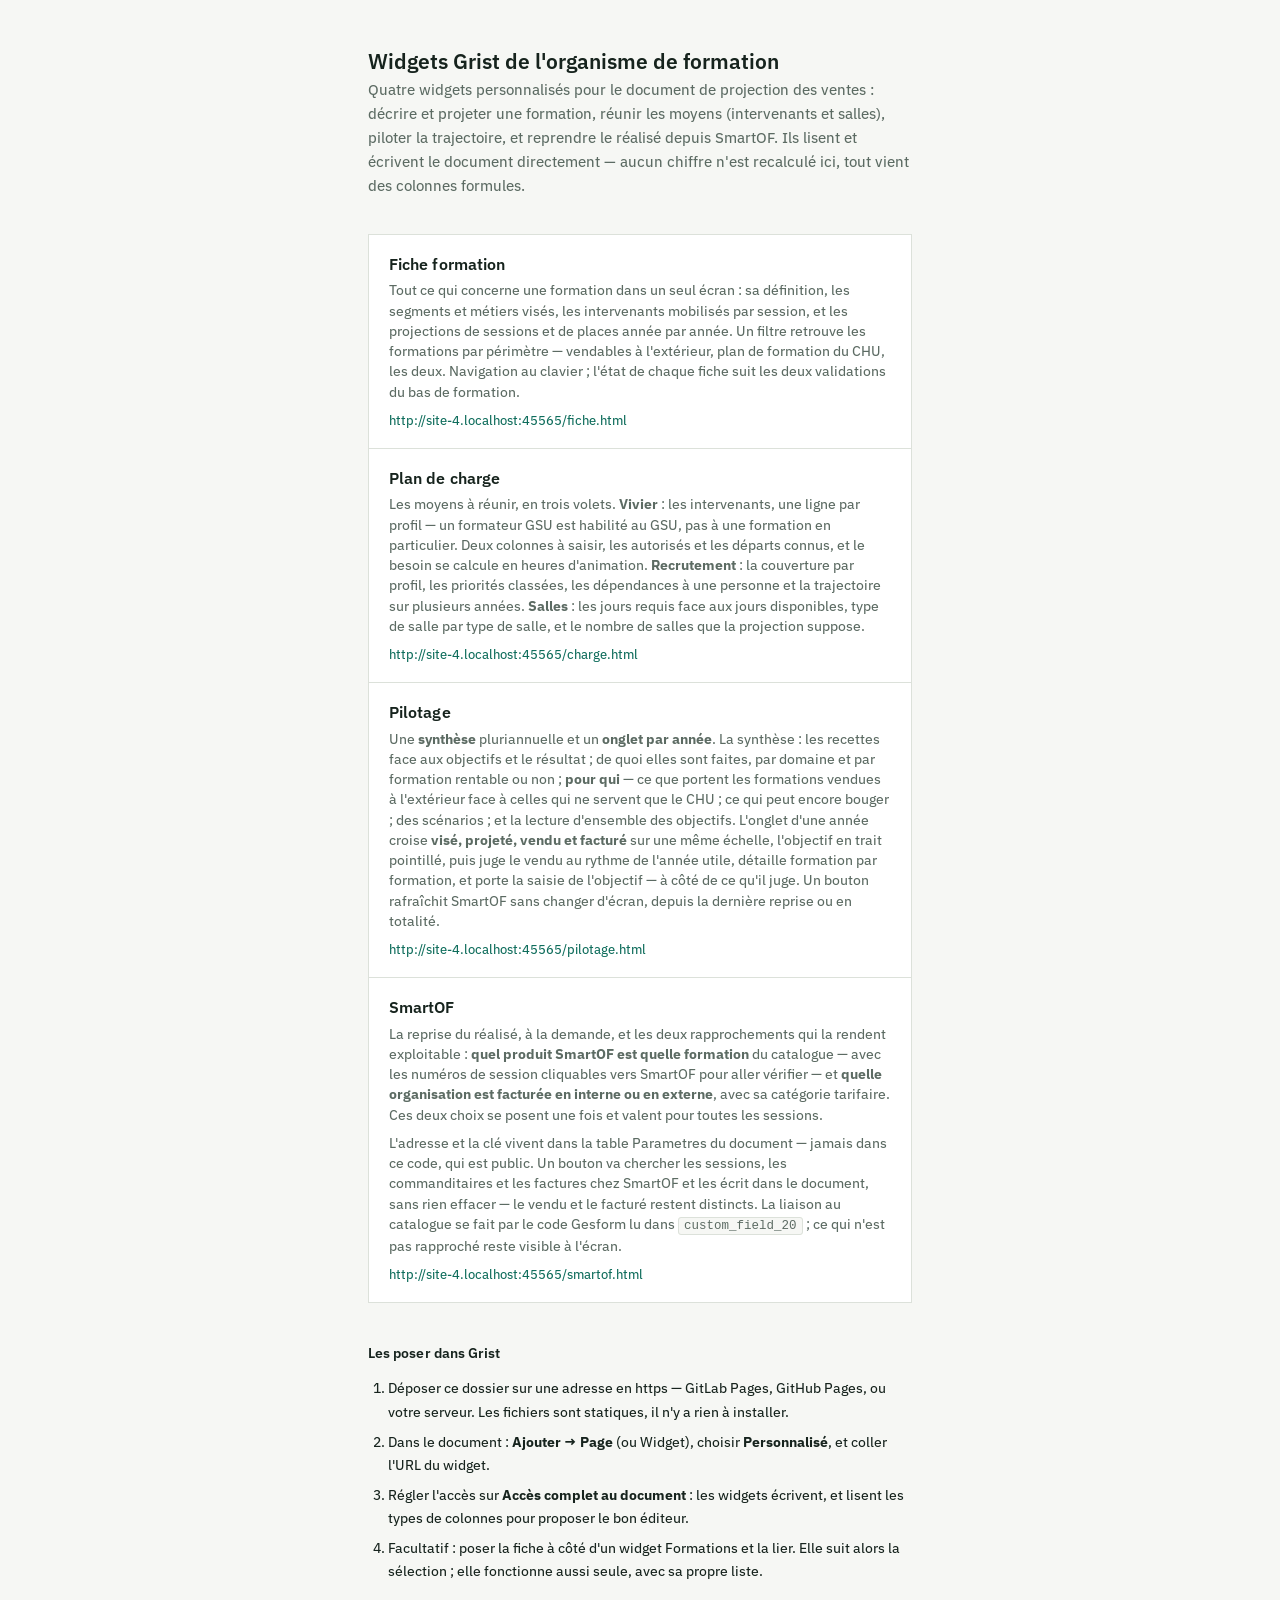
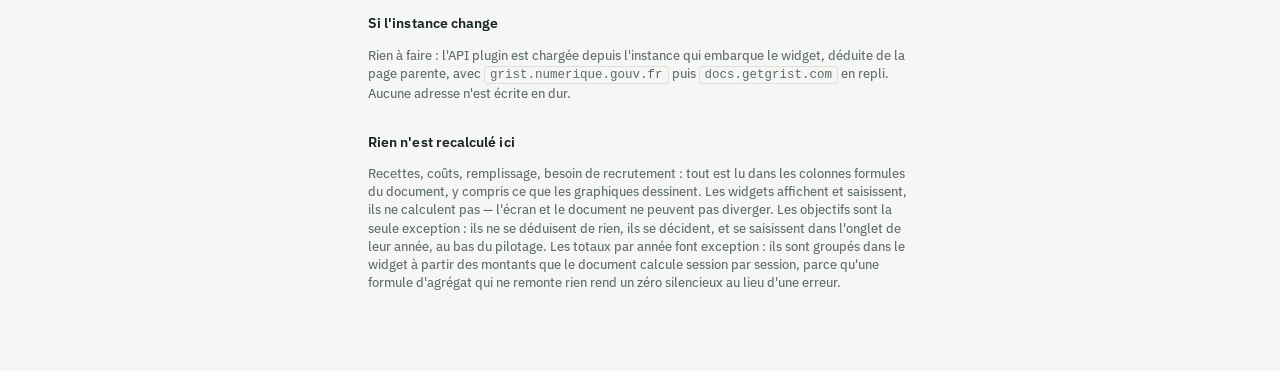
==== commit e8eba07c: "Add files via upload" ====
--- a/index.html
+++ b/index.html
@@ -7,7 +7,7 @@
 <link rel="preconnect" href="https://fonts.googleapis.com">
 <link rel="preconnect" href="https://fonts.gstatic.com" crossorigin>
 <link href="https://fonts.googleapis.com/css2?family=IBM+Plex+Sans:wght@400;450;500;600&display=swap" rel="stylesheet">
-<link rel="stylesheet" href="commun.css?v=43">
+<link rel="stylesheet" href="commun.css?v=44">
 <style>
   body { overflow-y: auto; }
   .enveloppe { max-width: 74ch; margin: 0 auto; padding: 48px 24px 72px; }
--- a/commun.css
+++ b/commun.css
@@ -519,3 +519,14 @@
 
 .bloc-rapprochement { margin-top: 18px; }
 .bloc-rapprochement .matrice { margin-top: 12px; }
+
+/* Le champ filtrant du rapprochement, et sa confirmation. */
+.filtrant { min-width: 240px; }
+.filtrant .champ { width: 100%; text-align: left; }
+.confirmation { display: flex; flex-wrap: wrap; align-items: center; gap: 8px; }
+.filtrant .confirmation { margin-top: 6px; }
+.confirmation.barre { margin-top: 12px; padding: 10px 12px; background: var(--surface);
+  border: 1px solid var(--trait-fort); font-size: 13px; }
+.confirmation.barre.vide { display: none; }
+.outil.discret { background: none; border-color: transparent; color: var(--sourd); }
+.outil.discret:hover { border-color: var(--trait); }
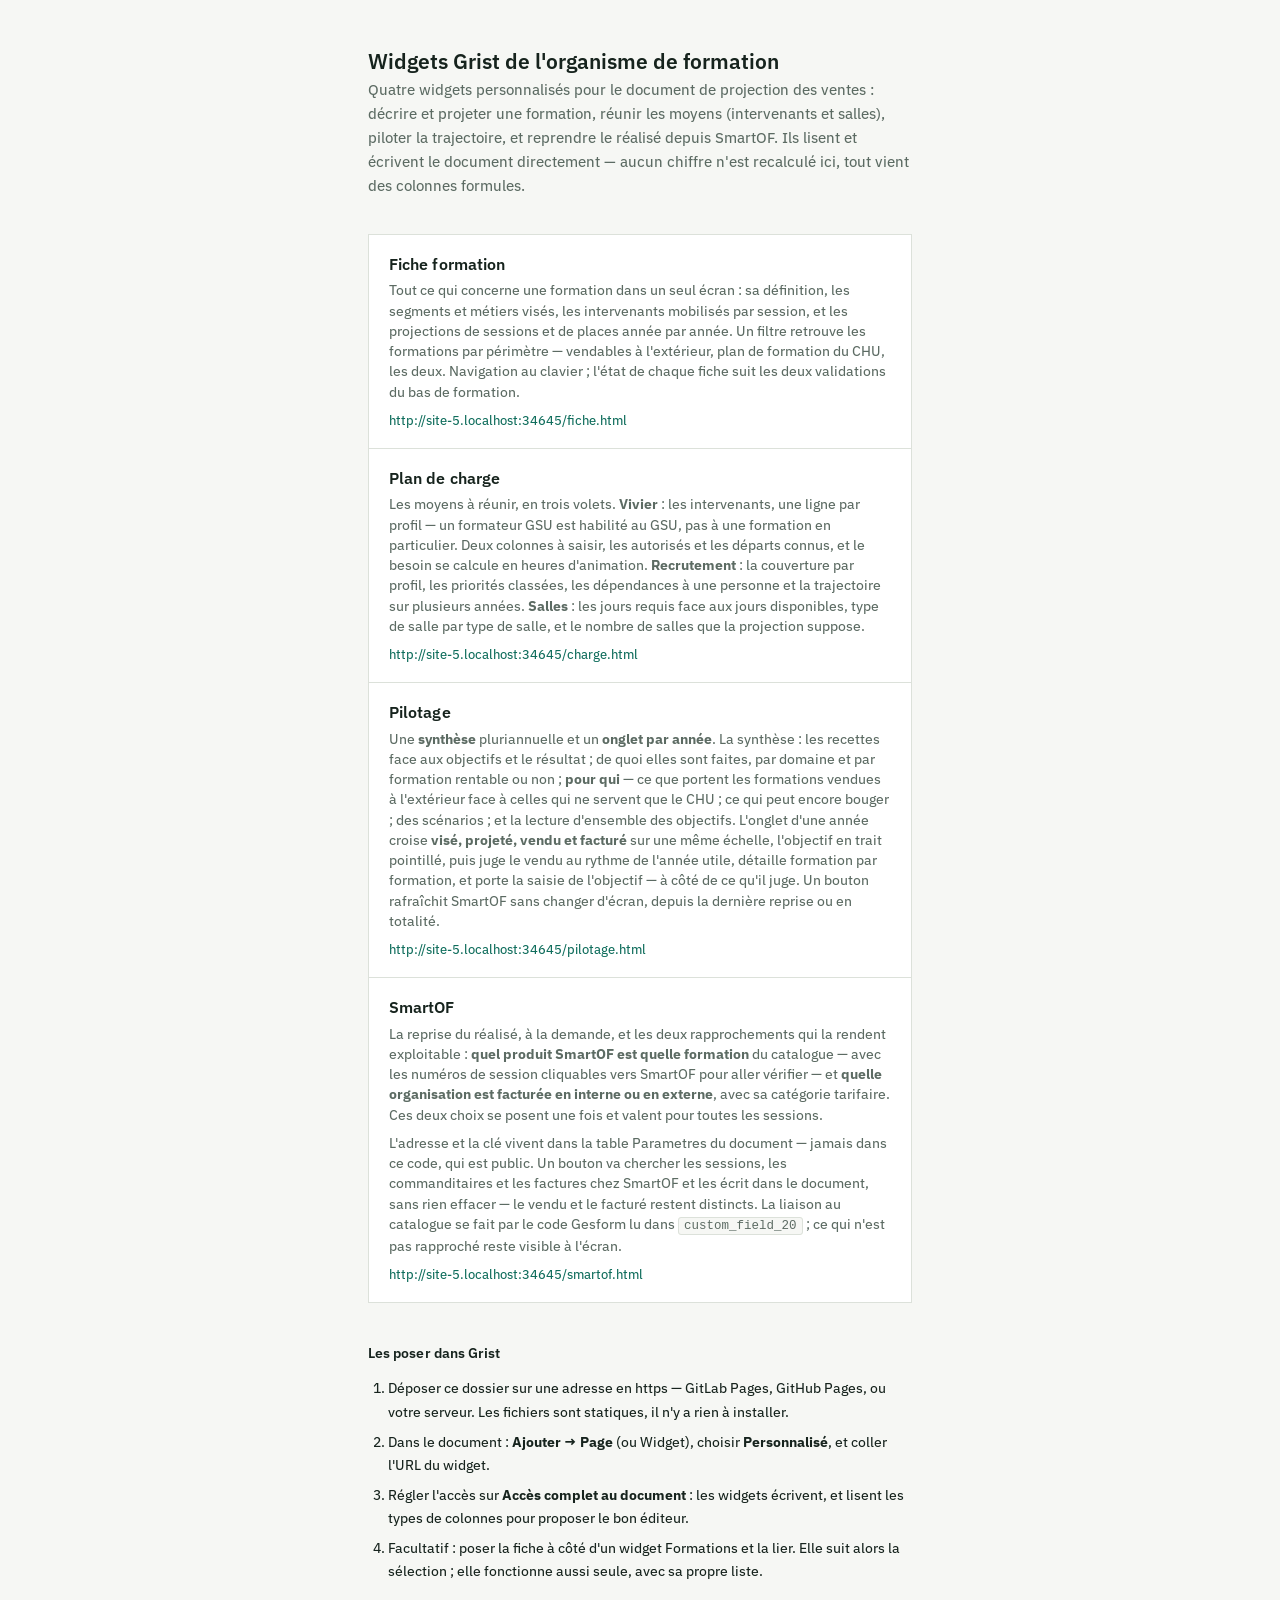
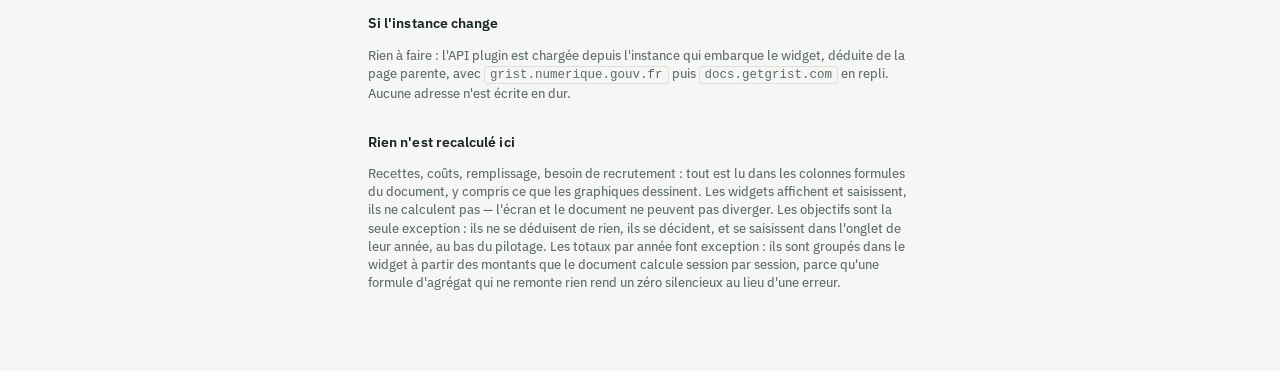
==== commit c8074c9e: "Add files via upload" ====
--- a/index.html
+++ b/index.html
@@ -7,7 +7,7 @@
 <link rel="preconnect" href="https://fonts.googleapis.com">
 <link rel="preconnect" href="https://fonts.gstatic.com" crossorigin>
 <link href="https://fonts.googleapis.com/css2?family=IBM+Plex+Sans:wght@400;450;500;600&display=swap" rel="stylesheet">
-<link rel="stylesheet" href="commun.css?v=44">
+<link rel="stylesheet" href="commun.css?v=45">
 <style>
   body { overflow-y: auto; }
   .enveloppe { max-width: 74ch; margin: 0 auto; padding: 48px 24px 72px; }
--- a/commun.css
+++ b/commun.css
@@ -523,10 +523,21 @@
 /* Le champ filtrant du rapprochement, et sa confirmation. */
 .filtrant { min-width: 240px; }
 .filtrant .champ { width: 100%; text-align: left; }
-.confirmation { display: flex; flex-wrap: wrap; align-items: center; gap: 8px; }
+.confirmation { display: flex; flex-wrap: wrap; align-items: center; gap: 6px; }
 .filtrant .confirmation { margin-top: 6px; }
-.confirmation.barre { margin-top: 12px; padding: 10px 12px; background: var(--surface);
-  border: 1px solid var(--trait-fort); font-size: 13px; }
-.confirmation.barre.vide { display: none; }
+.filtrant .confirmation:empty { margin-top: 0; }
+/* la confirmation naît sous le champ : la cellule doit pouvoir s'élargir
+   un peu, sinon les deux boutons passent à la ligne un par un */
+.filtrant .confirmation .second { flex: 1 1 100%; }
+.filtrant { min-width: 260px; }
 .outil.discret { background: none; border-color: transparent; color: var(--sourd); }
 .outil.discret:hover { border-color: var(--trait); }
+
+/* Le bouton de création d'une formation, au-dessus du rail. */
+.ajout-rail { padding: 0 0 8px; }
+.ajout-rail .outil.ajout { width: 100%; justify-content: center; }
+.ajout-rail .outil.ajout span { font-size: 15px; line-height: 1; margin-right: 2px; }
+.ajout-saisie { display: grid; gap: 6px; }
+.ajout-saisie .champ { width: 100%; text-align: left; }
+.ajout-actions { display: flex; gap: 6px; }
+.ajout-actions .outil { flex: 1 1 auto; justify-content: center; }
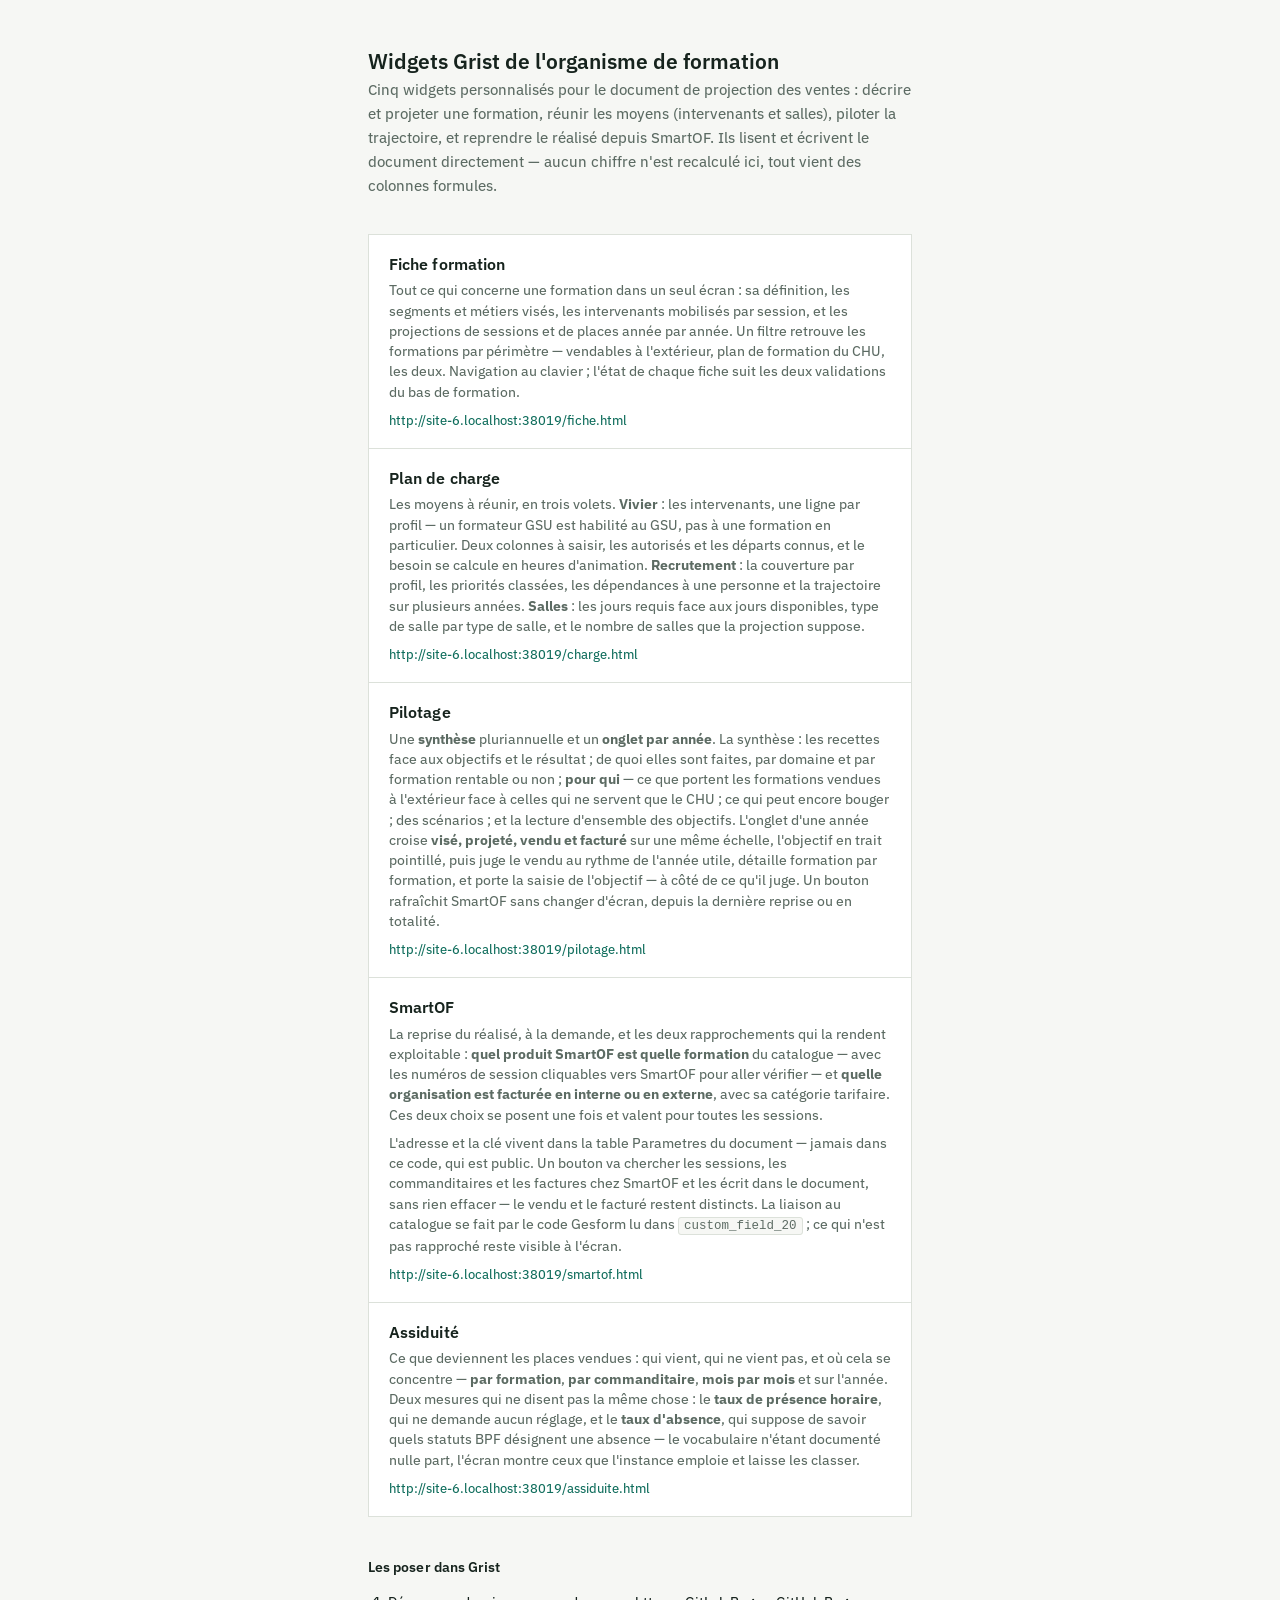
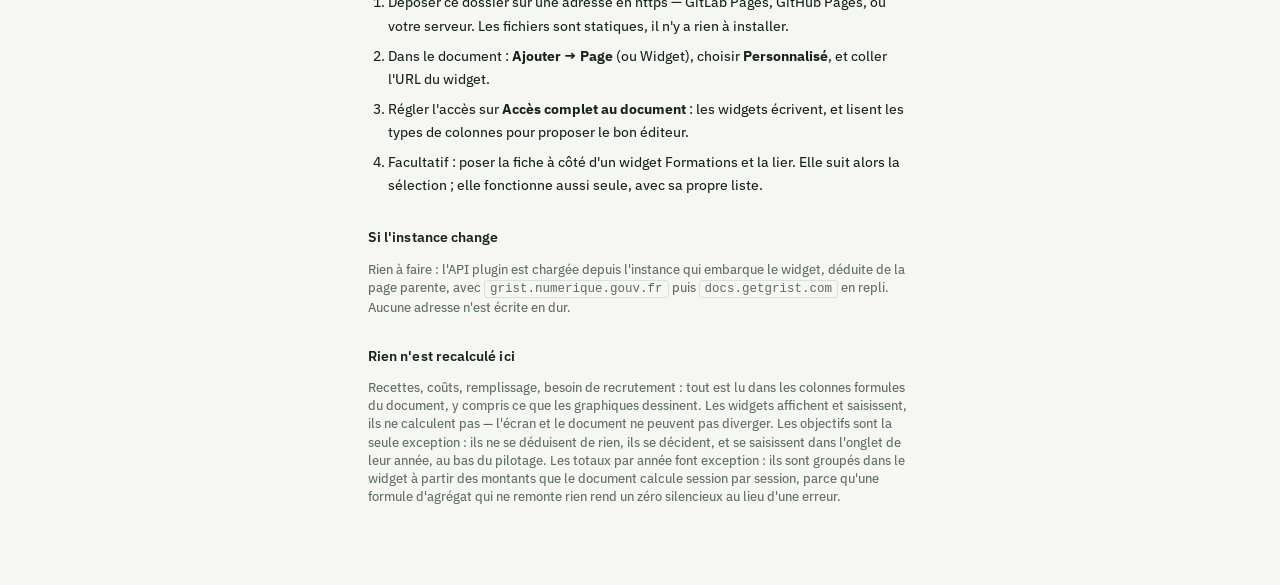
==== commit b764d8ca: "Add files via upload" ====
--- a/index.html
+++ b/index.html
@@ -7,7 +7,7 @@
 <link rel="preconnect" href="https://fonts.googleapis.com">
 <link rel="preconnect" href="https://fonts.gstatic.com" crossorigin>
 <link href="https://fonts.googleapis.com/css2?family=IBM+Plex+Sans:wght@400;450;500;600&display=swap" rel="stylesheet">
-<link rel="stylesheet" href="commun.css?v=45">
+<link rel="stylesheet" href="commun.css?v=46">
 <style>
   body { overflow-y: auto; }
   .enveloppe { max-width: 74ch; margin: 0 auto; padding: 48px 24px 72px; }
@@ -30,7 +30,7 @@
 <body>
 <div class="enveloppe">
   <h1>Widgets Grist de l'organisme de formation</h1>
-  <p class="intro">Quatre widgets personnalisés pour le document de projection des ventes :
+  <p class="intro">Cinq widgets personnalisés pour le document de projection des ventes :
     décrire et projeter une formation, réunir les moyens (intervenants et salles), piloter la
     trajectoire, et reprendre le réalisé depuis SmartOF. Ils lisent
     et écrivent le document directement — aucun chiffre n'est recalculé ici, tout vient des
@@ -86,6 +86,17 @@
         <code>custom_field_20</code> ; ce qui n'est pas rapproché reste visible à l'écran.</p>
       <span class="url" data-url="smartof.html"></span>
     </a>
+    <a class="carte" href="assiduite.html">
+      <h2>Assiduité</h2>
+      <p>Ce que deviennent les places vendues : qui vient, qui ne vient pas, et où cela se
+        concentre — <strong>par formation</strong>, <strong>par commanditaire</strong>,
+        <strong>mois par mois</strong> et sur l'année. Deux mesures qui ne disent pas la même
+        chose : le <strong>taux de présence horaire</strong>, qui ne demande aucun réglage, et
+        le <strong>taux d'absence</strong>, qui suppose de savoir quels statuts BPF désignent
+        une absence — le vocabulaire n'étant documenté nulle part, l'écran montre ceux que
+        l'instance emploie et laisse les classer.</p>
+      <span class="url" data-url="assiduite.html"></span>
+    </a>
   </div>
 
   <h2>Les poser dans Grist</h2>
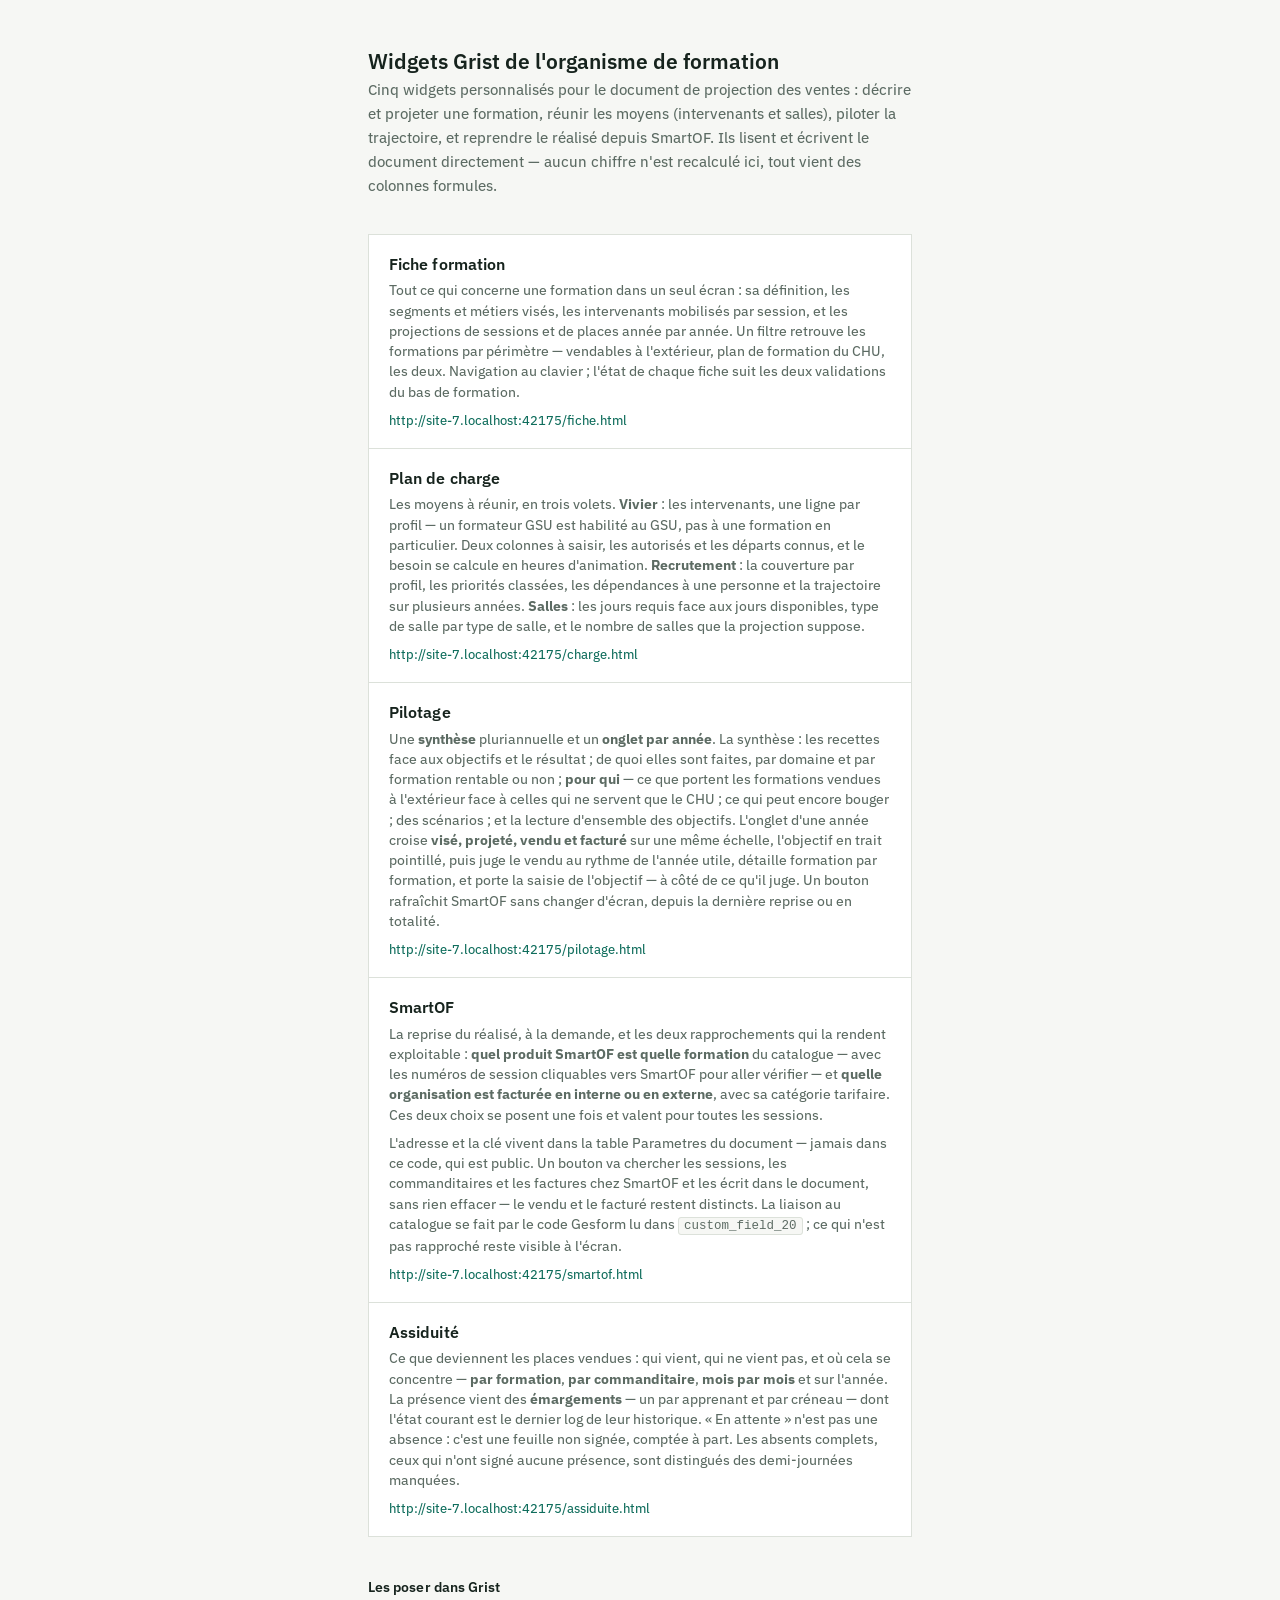
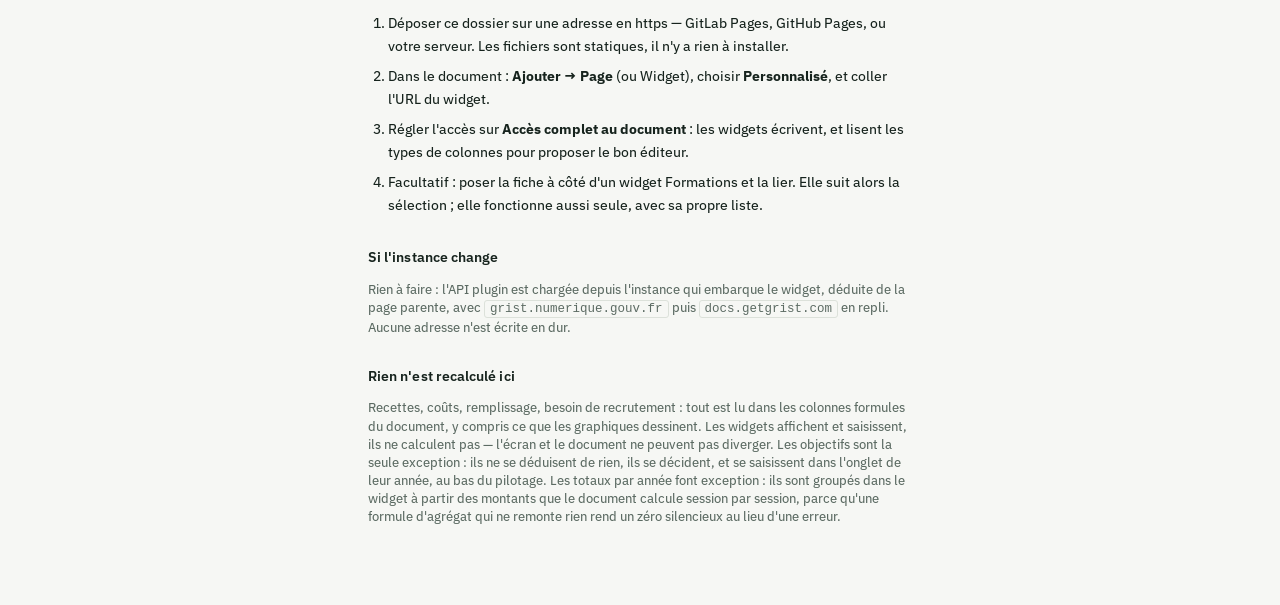
==== commit 0981cd4c: "Add files via upload" ====
--- a/index.html
+++ b/index.html
@@ -7,7 +7,7 @@
 <link rel="preconnect" href="https://fonts.googleapis.com">
 <link rel="preconnect" href="https://fonts.gstatic.com" crossorigin>
 <link href="https://fonts.googleapis.com/css2?family=IBM+Plex+Sans:wght@400;450;500;600&display=swap" rel="stylesheet">
-<link rel="stylesheet" href="commun.css?v=46">
+<link rel="stylesheet" href="commun.css?v=47">
 <style>
   body { overflow-y: auto; }
   .enveloppe { max-width: 74ch; margin: 0 auto; padding: 48px 24px 72px; }
@@ -90,11 +90,11 @@
       <h2>Assiduité</h2>
       <p>Ce que deviennent les places vendues : qui vient, qui ne vient pas, et où cela se
         concentre — <strong>par formation</strong>, <strong>par commanditaire</strong>,
-        <strong>mois par mois</strong> et sur l'année. Deux mesures qui ne disent pas la même
-        chose : le <strong>taux de présence horaire</strong>, qui ne demande aucun réglage, et
-        le <strong>taux d'absence</strong>, qui suppose de savoir quels statuts BPF désignent
-        une absence — le vocabulaire n'étant documenté nulle part, l'écran montre ceux que
-        l'instance emploie et laisse les classer.</p>
+        <strong>mois par mois</strong> et sur l'année. La présence vient des
+        <strong>émargements</strong> — un par apprenant et par créneau — dont l'état courant
+        est le dernier log de leur historique. « En attente » n'est pas une absence : c'est une
+        feuille non signée, comptée à part. Les absents complets, ceux qui n'ont signé aucune
+        présence, sont distingués des demi-journées manquées.</p>
       <span class="url" data-url="assiduite.html"></span>
     </a>
   </div>
